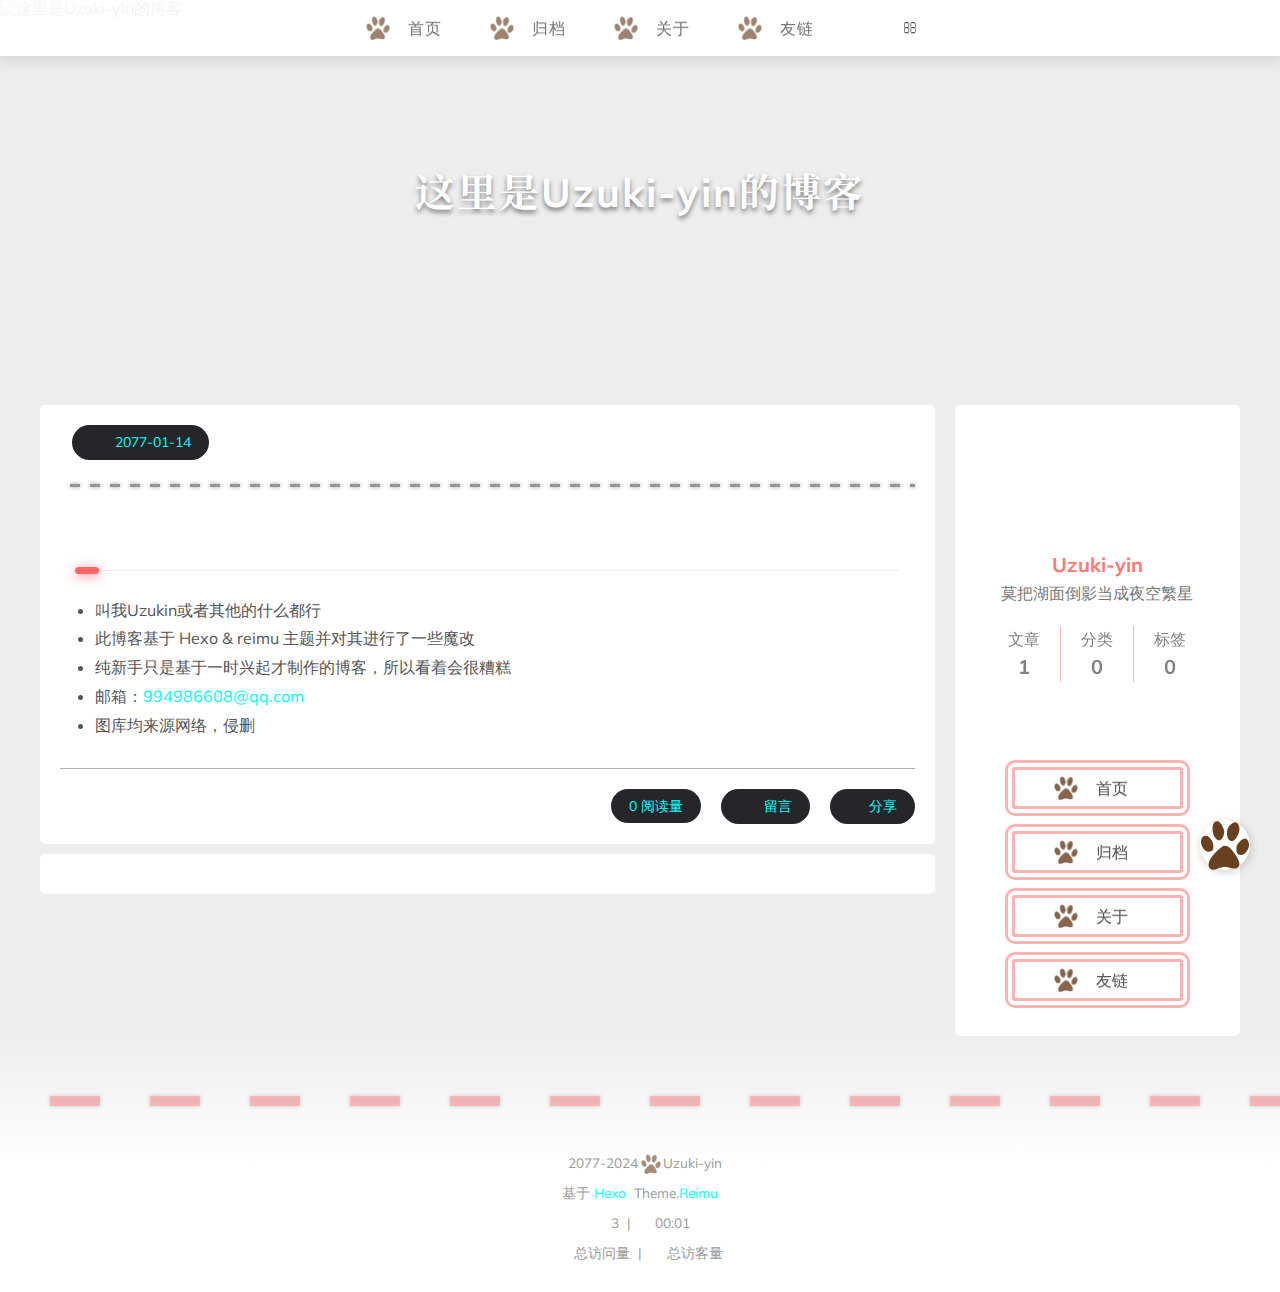
==== about/index.html @ 9f8e50a9 "Site updated: 2024-02-05 21:00:44" ====
<!DOCTYPE html>
  <html lang="zh-CN,en,ja,default"  >
  <head>
  <meta charset="utf-8">
  

  

  
  <title>
    这里是Uzuki-yin的博客 |
    
    曼城茶厅
  </title>
  <meta name="viewport" content="width=device-width, initial-scale=1, shrink-to-fit=no">
  <link rel="preload" href="https://fonts.googleapis.com/css?family=Mulish:300,300italic,400,400italic,700,700italic%7CNoto%20Serif%20SC:300,300italic,400,400italic,700,700italic%7CUbuntu%20Mono:300,300italic,400,400italic,700,700italic&display=swap&subset=latin,latin-ext" as="style" onload="this.onload&#x3D;null;this.rel&#x3D;&#39;stylesheet&#39;">
  
<link rel="stylesheet" href="https://npm.webcache.cn/@fortawesome/fontawesome-free@6.5.1/css/regular.min.css">
<link rel="stylesheet" href="https://npm.webcache.cn/@fortawesome/fontawesome-free@6.5.1/css/solid.min.css">

  <link rel="preload" href="https://npm.webcache.cn/@fortawesome/fontawesome-free@6.5.1/css/brands.min.css" as="style" onload="this.onload&#x3D;null;this.rel&#x3D;&#39;stylesheet&#39;"><link rel="preload" href="https://npm.webcache.cn/@fortawesome/fontawesome-free@6.5.1/css/v5-font-face.min.css" as="style" onload="this.onload&#x3D;null;this.rel&#x3D;&#39;stylesheet&#39;"><link rel="preload" href="https://npm.webcache.cn/@fortawesome/fontawesome-free@6.5.1/css/v4-font-face.min.css" as="style" onload="this.onload&#x3D;null;this.rel&#x3D;&#39;stylesheet&#39;">
  
<link rel="stylesheet" href="/css/loader.css">

  <meta name="description" content="叫我Uzukin或者其他的什么都行 此博客基于 Hexo &amp; reimu 主题并对其进行了一些魔改 纯新手只是基于一时兴起才制作的博客，所以看着会很糟糕 邮箱：&amp;#57;&amp;#57;&amp;#x34;&amp;#x39;&amp;#x38;&amp;#x36;&amp;#54;&amp;#x30;&amp;#x38;&amp;#x40;&amp;#x71;&amp;#113;&amp;#x2e;&amp;#99;&amp;#111;&amp;#x6d; 图库均来源网络，侵删">
<meta property="og:type" content="website">
<meta property="og:title" content="这里是Uzuki-yin的博客">
<meta property="og:url" content="http://uzuki-yin.com/about/index.html">
<meta property="og:site_name" content="曼城茶厅">
<meta property="og:description" content="叫我Uzukin或者其他的什么都行 此博客基于 Hexo &amp; reimu 主题并对其进行了一些魔改 纯新手只是基于一时兴起才制作的博客，所以看着会很糟糕 邮箱：&amp;#57;&amp;#57;&amp;#x34;&amp;#x39;&amp;#x38;&amp;#x36;&amp;#54;&amp;#x30;&amp;#x38;&amp;#x40;&amp;#x71;&amp;#113;&amp;#x2e;&amp;#99;&amp;#111;&amp;#x6d; 图库均来源网络，侵删">
<meta property="og:locale" content="zh_CN">
<meta property="article:published_time" content="2077-01-13T21:14:19.000Z">
<meta property="article:modified_time" content="2024-02-03T10:38:49.789Z">
<meta property="article:author" content="Uzuki-yin">
<meta property="article:tag" content="Manhattancafe">
<meta name="twitter:card" content="summary">
  
    <link rel="alternate" href="/atom.xml" title="曼城茶厅" type="application/atom+xml">
  
  
    <link rel="shortcut icon" href="/images/favicon.ico">
  
  
    
<link rel="stylesheet" href="https://npm.webcache.cn/typeface-source-code-pro@1.1.13/index.css">

  
  
<link rel="stylesheet" href="/css/style.css">

  
    
<link rel="stylesheet" href="https://npm.webcache.cn/@fancyapps/fancybox@3.5.7/dist/jquery.fancybox.min.css">

  
  
  
    
<link rel="stylesheet" href="https://npm.webcache.cn/@waline/client@v2/dist/waline.css">

  
  
  
<script src="https://npm.webcache.cn/pace-js@1.2.4/pace.min.js"></script>

  
    
<link rel="stylesheet" href="https://npm.webcache.cn/wowjs@1.1.3/css/libs/animate.css">

    
<script src="https://npm.webcache.cn/wowjs@1.1.3/dist/wow.min.js"></script>

    <script>
      new WOW({
        offset: 0,
        mobile: true,
        live: false
      }).init();
    </script>
  
  
    <script src="/sw.js"></script>
  
<meta name="generator" content="Hexo 6.3.0"></head>

  <body>
    
  <div id='loader'>
    <div class="loading-left-bg"></div>
    <div class="loading-right-bg"></div>
    <div class="spinner-box">
      <div class="loading-taichi">
        <svg width="520" height="520" viewBox="0 0 1024 1024" class="icon" version="1.1" xmlns="http://www.w3.org/2000/svg" shape-rendering="geometricPrecision">
          <path d="M 217.99998474121094 402.047607421875 C 47 402.1142578125 49.999996185302734 273.1142883300781 216 269.9285583496094 M 216.99998474121094 402.047607421875 C 381 403.1142578125 384.1428527832031 270.8809509277344 216 269.9285583496094 M 164 277.9285583496094 L 136 240.2142791748047 Q 102.99999237060547 208.047607421875 111.99999237060547 302.1142883300781 M 323.9999694824219 301.047607421875 Q 342.9999694824219 203.047607421875 311 237.2142791748047 L 272 276.8809509277344" fill="#2d2c33" />
        </svg>
      </div>
      <div class="loading-word">请给我喝上一杯咖啡的时间...</div>
    </div>
  </div>
  </div>
  <script>
    var time = null;
    const startLoading = () => {
      time = Date.now();
      document.getElementById('loader').classList.remove("loading");
    }
    const endLoading = () => {
      if (!time) {
        document.body.style.overflow = 'auto';
        document.getElementById('loader').classList.add("loading");
      } else {
        if (Date.now() - time > 500) {
          time = null;
          document.body.style.overflow = 'auto';
          document.getElementById('loader').classList.add("loading");
        } else {
          setTimeout(endLoading, 500 - (Date.now() - time));
          time = null;
        }
      }
    }
    window.addEventListener('load', endLoading);
    document.getElementById('loader').addEventListener('click', endLoading);
  </script>


    <div id="container">
      <div id="wrap">
        <div id="header-nav">
  <nav id="main-nav">
    
      <span class="main-nav-link-wrap">
        <span class="main-nav-icon"></span>
        <a class="main-nav-link" href="/">首页</a>
      </span>
    
      <span class="main-nav-link-wrap">
        <span class="main-nav-icon"></span>
        <a class="main-nav-link" href="/archives">归档</a>
      </span>
    
      <span class="main-nav-link-wrap">
        <span class="main-nav-icon"></span>
        <a class="main-nav-link" href="/about">关于</a>
      </span>
    
      <span class="main-nav-link-wrap">
        <span class="main-nav-icon"></span>
        <a class="main-nav-link" href="/friend">友链</a>
      </span>
    
    <a id="main-nav-toggle" class="nav-icon"></a>
  </nav>
  <nav id="sub-nav">
    
      <a id="nav-rss-link" class="nav-icon" href="/atom.xml" title="RSS 订阅"></a>
    
    
      <a id="nav-search-btn" class="nav-icon popup-trigger" title="搜索"></a>
    
    
  </nav>
</div>
<header id="header">
  
    <img fetchpriority="high" src="/images/banner.jpg" alt="这里是Uzuki-yin的博客">
  
  <div id="header-outer" class="outer">
    <div id="header-title" class="inner">
      <div id="logo-wrap">
        
          
          
            <a href="/" id="logo">
              <h1>这里是Uzuki-yin的博客</h1>
            </a>
          
        
      </div>
      
        
        <h2 id="subtitle-wrap">
          
        </h2>
      
    </div>
  </div>
</header>

        <div id="content" class="outer">
          
          <section id="main"><article id="page-" class="h-entry article article-type-page" itemprop="blogPost" itemscope itemtype="https://schema.org/BlogPosting">
  <div class="article-inner">
    <div class="article-meta">
      <div class="article-date wow slideInLeft">
  <a href="/about/index.html" class="article-date-link">
    <time datetime="2077-01-13T21:14:19.000Z" itemprop="datePublished">2077-01-14</time>
  </a>
</div>

      

    </div>
    <div class="hr-line"></div>
    

    <div class="e-content article-entry" itemprop="articleBody">
      
        <h2 id=""><a href="#" class="headerlink" title=""></a></h2><ul>
<li>叫我Uzukin或者其他的什么都行</li>
<li>此博客基于 Hexo &amp; reimu 主题并对其进行了一些魔改</li>
<li>纯新手只是基于一时兴起才制作的博客，所以看着会很糟糕</li>
<li>邮箱：<a href="mailto:&#57;&#57;&#x34;&#x39;&#x38;&#x36;&#54;&#x30;&#x38;&#x40;&#x71;&#113;&#x2e;&#99;&#111;&#x6d;">&#57;&#57;&#x34;&#x39;&#x38;&#x36;&#54;&#x30;&#x38;&#x40;&#x71;&#113;&#x2e;&#99;&#111;&#x6d;</a></li>
<li>图库均来源网络，侵删</li>
</ul>

      
    </div>
    <footer class="article-footer">
      <a data-url="http://uzuki-yin.com/about/index.html" data-id="cls5w13hy0000vobzeawrh0qr" data-title="这里是Uzuki-yin的博客" class="article-share-link">分享</a>
      
      
        <a href="/about/index.html#comments" class="article-comment-link">
          <span class="post-comments-count waline-comment-count" data-path="/about/index.html" itemprop="commentCount"></span>
          留言
        </a>
      
      
      
      
        <span class="article-visitor-link">
          <span class="waline-pageview-count" data-path="/about/">0</span>
          <em class="post-meta-item-text">阅读量</em>
        </span>
      
      

    </footer>
  </div>
  
    

  
</article>


  <div id="comments" class="wcomment"></div>





</section>
          
            <aside id="sidebar">
  <div class="sidebar-wrap wow fadeInRight ">
    
      <div class="sidebar-author">
  <img data-src="/avatar/avatar.jpg" data-sizes="auto" alt="Uzuki-yin" class="lazyload">
  <div class="sidebar-author-name">Uzuki-yin</div>
  <div class="sidebar-description">莫把湖面倒影当成夜空繁星</div>
</div>
<div class="sidebar-state">
  <div class="sidebar-state-article">
    <div>文章</div>
    <div class="sidebar-state-number">1</div>
  </div>
  <div class="sidebar-state-category">
    <div>分类</div>
    <div class="sidebar-state-number">0</div>
  </div>
  <div class="sidebar-state-tag">
    <div>标签</div>
    <div class="sidebar-state-number">0</div>
  </div>
</div>
<div class="sidebar-social">
  
    <div class=icon-github>
      <a href=https://github.com/Uzuki-yin itemprop="url" target="_blank"></a>
    </div>
  
    <div class=icon-bilibili>
      <a href=https://space.bilibili.com/2088046120 itemprop="url" target="_blank"></a>
    </div>
  
    <div class=icon-steam>
      <a href=https://steamcommunity.com/id/Uzuki-yin/ itemprop="url" target="_blank"></a>
    </div>
  
</div>
<div class="sidebar-menu">
  
    <div class="sidebar-menu-link-wrap">
      <a class="sidebar-menu-link-dummy" href="/"></a>
      <span class="sidebar-menu-icon"></span>
      <div class="sidebar-menu-link">首页</div>
    </div>
  
    <div class="sidebar-menu-link-wrap">
      <a class="sidebar-menu-link-dummy" href="/archives"></a>
      <span class="sidebar-menu-icon"></span>
      <div class="sidebar-menu-link">归档</div>
    </div>
  
    <div class="sidebar-menu-link-wrap">
      <a class="sidebar-menu-link-dummy" href="/about"></a>
      <span class="sidebar-menu-icon"></span>
      <div class="sidebar-menu-link">关于</div>
    </div>
  
    <div class="sidebar-menu-link-wrap">
      <a class="sidebar-menu-link-dummy" href="/friend"></a>
      <span class="sidebar-menu-icon"></span>
      <div class="sidebar-menu-link">友链</div>
    </div>
  
</div>

    
    
  </div>

  
</aside>

          
        </div>
        <footer id="footer" class="wow fadeInUp">
  <div style="width: 100%; overflow: hidden">
    <div class="footer-line"></div>
  </div>
  <div class="outer">
    <div id="footer-info" class="inner">
      
      <div>
        <span class="icon-copyright"></span>
        2077-2024
        <span class="footer-info-sep"></span>
        Uzuki-yin
      </div>
      
        <div>
          基于&nbsp;<a href="https://hexo.io/" target="_blank">Hexo</a>&nbsp;
          Theme.<a href="https://github.com/D-Sketon/hexo-theme-reimu" target="_blank">Reimu</a>
        </div>
      
      
        <div>
          <span class="icon-brush"></span>
          3
          &nbsp;|&nbsp;
          <span class="icon-coffee"></span>
          00:01
        </div>
      
      
        <div>
          <span class="icon-eye"></span>
          <span id="busuanzi_container_site_pv">总访问量&nbsp;<span id="busuanzi_value_site_pv"></span></span>
          &nbsp;|&nbsp;
          <span class="icon-user"></span>
          <span id="busuanzi_container_site_uv">总访客量&nbsp;<span id="busuanzi_value_site_uv"></span></span>
        </div>
      
    </div>
  </div>
</footer>

        <div class="sidebar-top">
          <img src="/images/taichi.png" height="50" width="50" />
          <div class="arrow-up"></div>
        </div>
        <div id="mask"></div>
      </div>
      <nav id="mobile-nav">
  <div class="sidebar-wrap">
    
      <div class="sidebar-author">
  <img data-src="/avatar/avatar.jpg" data-sizes="auto" alt="Uzuki-yin" class="lazyload">
  <div class="sidebar-author-name">Uzuki-yin</div>
  <div class="sidebar-description">莫把湖面倒影当成夜空繁星</div>
</div>
<div class="sidebar-state">
  <div class="sidebar-state-article">
    <div>文章</div>
    <div class="sidebar-state-number">1</div>
  </div>
  <div class="sidebar-state-category">
    <div>分类</div>
    <div class="sidebar-state-number">0</div>
  </div>
  <div class="sidebar-state-tag">
    <div>标签</div>
    <div class="sidebar-state-number">0</div>
  </div>
</div>
<div class="sidebar-social">
  
    <div class=icon-github>
      <a href=https://github.com/Uzuki-yin itemprop="url" target="_blank"></a>
    </div>
  
    <div class=icon-bilibili>
      <a href=https://space.bilibili.com/2088046120 itemprop="url" target="_blank"></a>
    </div>
  
    <div class=icon-steam>
      <a href=https://steamcommunity.com/id/Uzuki-yin/ itemprop="url" target="_blank"></a>
    </div>
  
</div>
<div class="sidebar-menu">
  
    <div class="sidebar-menu-link-wrap">
      <a class="sidebar-menu-link-dummy" href="/"></a>
      <span class="sidebar-menu-icon"></span>
      <div class="sidebar-menu-link">首页</div>
    </div>
  
    <div class="sidebar-menu-link-wrap">
      <a class="sidebar-menu-link-dummy" href="/archives"></a>
      <span class="sidebar-menu-icon"></span>
      <div class="sidebar-menu-link">归档</div>
    </div>
  
    <div class="sidebar-menu-link-wrap">
      <a class="sidebar-menu-link-dummy" href="/about"></a>
      <span class="sidebar-menu-icon"></span>
      <div class="sidebar-menu-link">关于</div>
    </div>
  
    <div class="sidebar-menu-link-wrap">
      <a class="sidebar-menu-link-dummy" href="/friend"></a>
      <span class="sidebar-menu-icon"></span>
      <div class="sidebar-menu-link">友链</div>
    </div>
  
</div>

    
  </div>
  
</nav>

    </div>
    <div class="site-search">
      <div class="reimu-popup popup">
        <div class="reimu-search">
          <span class="reimu-search-input-icon"></span>
          <div class="reimu-search-input" id="reimu-search-input"></div>
        </div>
        <div class="reimu-results">
          <div id="reimu-stats"></div>
          <div id="reimu-hits"></div>
          <div id="reimu-pagination" class="reimu-pagination"></div>
        </div>
        <span class="popup-btn-close"></span>
      </div>
    </div>
    
<script src="https://npm.webcache.cn/jquery@3.7.1/dist/jquery.min.js"></script>


<script src="https://npm.webcache.cn/lazysizes@5.3.2/lazysizes.min.js"></script>


<script src="https://npm.webcache.cn/clipboard@2.0.11/dist/clipboard.min.js"></script>



  
<script src="https://npm.webcache.cn/@fancyapps/fancybox@3.5.7/dist/jquery.fancybox.min.js" defer></script>



  
<script src="https://npm.webcache.cn/busuanzi@2.3.0/bsz.pure.mini.js" async></script>






<script src="/js/pjax_script.js" data-pjax></script>







  <script data-pjax type="module">
    import { init } from "https://npm.webcache.cn/@waline/client@v2/dist/waline.mjs";
    if(document.querySelector('.wcomment')) {
      init({
        el: '.wcomment',
        serverURL: 'https://ubo5npln.api.lncldglobal.com',
        lang: 'zh-CN',
        locale: {},
        emoji: ["https://unpkg.com/@waline/emojis@1.2.0/tieba","https://unpkg.com/@waline/emojis@1.2.0/alus","https://unpkg.com/@waline/emojis@1.2.0/bilibili","https://unpkg.com/@waline/emojis@1.2.0/qq","https://unpkg.com/@waline/emojis@1.2.0/tw-emoji"],
        meta: ["nick","mail","link"],
        requiredMeta: ["nick"],
        wordLimit: JSON.parse('0'),
        comment: true,
        pageSize: JSON.parse('10'),
        dark: 'html[data-theme="dark"]',
        pageview: JSON.parse('true'),
    });
    }
  </script>











  
<script src="https://npm.webcache.cn/algoliasearch@4.17.1/dist/algoliasearch-lite.umd.js"></script>

  
<script src="https://npm.webcache.cn/instantsearch.js@4.56.1/dist/instantsearch.production.min.js"></script>

  
<script src="/js/algolia_search.js"></script>

  <script>
    var CONFIG = {
      root: '/',
      algolia: {
        applicationID: "03KS1YKLTD",
        apiKey: "4e8b6cec16e99bc97d81e42a30bda656",
        indexName: "Uzuki-yin",
        hits: {
          "per_page": parseInt("6")
        },
        labels: {
          "input_placeholder": "兜兜转转、追寻幻影……",
          "hits_empty": "说不定，你要寻找的「${query}」不过是海市蜃楼般的梦境……",
          "hits_stats": "寻找到${hits}个结果，我……帮上忙了吗？"
        }
      }
    };
  </script>







  <script>
    function initLive2d() {
      live2d.init("https://fastly.jsdelivr.net/gh/MliKiowa/plugin-live2d/", {themeTipsPath: ""});
    }
  </script>
  
<script src="https://fastly.jsdelivr.net/gh/MliKiowa/plugin-live2d/js/live2d-autoload.js" onload="initLive2d &amp;&amp; initLive2d()" async></script>




<script src="/js/script.js"></script>



  <script>
    console.log(String.raw`%c 
 ______     ______     __     __    __     __  __    
/\  == \   /\  ___\   /\ \   /\ "-./  \   /\ \/\ \   
\ \  __<   \ \  __\   \ \ \  \ \ \-./\ \  \ \ \_\ \  
 \ \_\ \_\  \ \_____\  \ \_\  \ \_\ \ \_\  \ \_____\ 
  \/_/ /_/   \/_____/   \/_/   \/_/  \/_/   \/_____/ 
                                                  
`,'color: #ff5252;')
    console.log('%c Theme.Reimu v' + '0.1.0' + ' %c https://github.com/D-Sketon/hexo-theme-reimu ', 'color: white; background: #ff5252; padding:5px 0;', 'padding:4px;border:1px solid #ff5252;')
  </script>
  

  <!-- hexo injector body_end start -->
<script src="/js/insert_highlight.js" data-pjax></script>
<!-- hexo injector body_end end --></body>
  </html>
---- css/loader.css ----
[data-theme="dark"] #loader .loading-left-bg {
  background-color: rgba(37,37,37,0.9);
}
[data-theme="dark"] #loader .loading-right-bg {
  background-color: rgba(37,37,37,0.9);
}
[data-theme="dark"] #loader .spinner-box .loading-word {
  color: #fbf6a2;
}
#loader .loading-left-bg {
  position: fixed;
  z-index: 1000;
  width: 50%;
  height: 100%;
  background-color: rgba(255,255,255,0.9);
  transition: all 0.8s ease;
}
#loader .loading-right-bg {
  position: fixed;
  z-index: 1000;
  width: 50%;
  height: 100%;
  background-color: rgba(255,255,255,0.9);
  transition: all 0.8s ease;
  right: 0;
}
#loader .spinner-box {
  position: fixed;
  z-index: 1001;
  display: flex;
  justify-content: center;
  align-items: center;
  width: 100%;
  height: 100vh;
  opacity: 1;
  transition: all 0.5s ease;
}
#loader .spinner-box .loading-taichi {
  opacity: 0.65;
  animation: rotate-all 2s infinite;
  animation-timing-function: linear;
}
#loader .spinner-box .loading-word {
  position: absolute;
  color: rgba(45,44,51,0.65);
  top: calc(50% + 110px);
  left: 50%;
  transform: translate(-50%, -50%);
  font-size: 1.2rem;
  font-weight: 700;
  font-family: Mulish, 'Noto Serif SC', 'Noto Serif JP', Mulish, -apple-system, 'PingFang SC', 'Microsoft YaHei', sans-serif;
}
#loader.loading .loading-left-bg {
  transform: translate(-100%, 0);
}
#loader.loading .loading-right-bg {
  transform: translate(100%, 0);
}
#loader.loading .spinner-box {
  opacity: 0;
  visibility: hidden;
}
@-moz-keyframes rotate-all {
  100% {
    transform: rotate(360deg);
  }
}
@-webkit-keyframes rotate-all {
  100% {
    transform: rotate(360deg);
  }
}
@-o-keyframes rotate-all {
  100% {
    transform: rotate(360deg);
  }
}
@keyframes rotate-all {
  100% {
    transform: rotate(360deg);
  }
}
---- css/style.css ----
:root {
  --red-0: #2d2c33;
  --red-1: #00FFFF;
  --red-2: #fff98b;
  --red-3: #b6adae;
  --red-4: #26252a;
  --red-5: #26252a;
  --red-5-5: #26252a;
  --red-6: #26252a;
  --color-default-font: #000;
  --color-default: #555;
  --color-grey: #999;
  --color-border: var(--red-3);
  --color-link: var(--red-1);
  --color-dark-link: #00FFFF;
  --color-background: #eee;
  --color-code-background: #f5f5f5;
  --color-sidebar-text: #777;
  --color-header-background: rgba(255,255,255,0.9);
  --color-footer-background: #fff;
  --color-mobile-nav-background: #fff;
  --color-wrap: #fff;
  --color-twitter: #00aced;
  --color-facebook: #3b5998;
  --color-pinterest: #cb2027;
  --color-linkedin: #0077b5;
  --color-dark-twitter: #008abe;
  --color-dark-facebook: #2f477a;
  --color-dark-pinterest: #a21a1f;
  --color-dark-linkedin: #005f91;
  --color-h2-border: #eee;
  --color-meta-shadow: --var(--red-6);
  --color-hover-shadow: rgba(150,150,150,0.1);
  --color-h2-after: rgba(255,0,0,0.6);
  --color-h2-after-shadow: rgba(255,78,106,0.7);
  --highlight-nav: #e6e6e6;
  --highlight-scrollbar: #d6d6d6;
  --highlight-background: #f7f7f7;
  --highlight-current-line: #dadada;
  --highlight-selection: #e9e9e9;
  --highlight-foreground: #4d4d4d;
  --highlight-comment: #7d7d7d;
  --highlight-red: #c8362b;
  --highlight-orange: #b66014;
  --highlight-yellow: #cb911d;
  --highlight-green: #2ea52e;
  --highlight-aqua: #479d9d;
  --highlight-blue: #1973b8;
  --highlight-purple: #7135ac;
}
[data-theme="dark"]:root {
  --red-0: #2d2c33;
  --red-1: #2d2c33;
  --red-2: #fff98b;
  --red-3: #b6adae;
  --red-4: rgba(255,208,208,0.5);
  --red-5: rgba(255,228,228,0.2);
  --red-5-5: rgba(255,236,236,0.1);
  --red-6: rgba(255,243,243,0.2);
  --color-default-font: #999;
  --color-default: #999;
  --color-grey: #999;
  --color-border: var(--red-5);
  --color-link: var(--red-1);
  --color-dark-link: #2d2c33;
  --color-background: #21252b;
  --color-code-background: rgba(232,232,232,0.2);
  --color-sidebar-text: #777;
  --color-header-background: #222;
  --color-footer-background: #21252b;
  --color-mobile-nav-background: #21252b;
  --color-wrap: #272b30;
  --color-twitter: #00aced;
  --color-facebook: #3b5998;
  --color-pinterest: #cb2027;
  --color-linkedin: #0077b5;
  --color-dark-twitter: #008abe;
  --color-dark-facebook: #2f477a;
  --color-dark-pinterest: #a21a1f;
  --color-dark-linkedin: #005f91;
  --color-h2-border: #47474a;
  --color-meta-shadow: rgba(0,0,0,0.2);
  --color-hover-shadow: rgba(0,0,0,0.2);
  --color-h2-after: #ff5252;
  --color-h2-after-shadow: rgba(255,78,106,0.7);
  --highlight-nav: #2e353f;
  --highlight-scrollbar: #454d59;
  --highlight-background: #22272e;
  --highlight-current-line: #393939;
  --highlight-selection: #515151;
  --highlight-foreground: #ccc;
  --highlight-comment: #999;
  --highlight-red: #f47067;
  --highlight-orange: #f69d50;
  --highlight-yellow: #fc6;
  --highlight-green: #9c9;
  --highlight-aqua: #6cc;
  --highlight-blue: #54b6ff;
  --highlight-purple: #dcbdfb;
}
[data-theme="dark"]:root img {
  filter: brightness(70%);
}
[data-theme="dark"]:root .fancybox-content img.lazyloaded {
  opacity: 1;
  -ms-filter: none;
  filter: none;
  -webkit-animation: blur 0.8s ease-in-out forwards;
  -moz-animation: blur 0.8s ease-in-out forwards;
  -o-animation: blur 0.8s ease-in-out forwards;
  -ms-animation: blur 0.8s ease-in-out forwards;
  animation: blur 0.8s ease-in-out forwards;
}
[data-theme="dark"]:root img.lazyloaded {
  opacity: 1;
  -ms-filter: none;
  filter: none;
  -webkit-animation: blur-darken 0.8s ease-in-out forwards;
  -moz-animation: blur-darken 0.8s ease-in-out forwards;
  -o-animation: blur-darken 0.8s ease-in-out forwards;
  -ms-animation: blur-darken 0.8s ease-in-out forwards;
  animation: blur-darken 0.8s ease-in-out forwards;
}
body {
  zoom: 1;
  width: 100%;
}
body:before,
body:after {
  content: "";
  display: table;
}
body:after {
  clear: both;
}
@-moz-keyframes blur {
  0% {
    filter: blur(10px);
  }
  to {
    filter: blur(0);
  }
}
@-webkit-keyframes blur {
  0% {
    filter: blur(10px);
  }
  to {
    filter: blur(0);
  }
}
@-o-keyframes blur {
  0% {
    filter: blur(10px);
  }
  to {
    filter: blur(0);
  }
}
@keyframes blur {
  0% {
    filter: blur(10px);
  }
  to {
    filter: blur(0);
  }
}
@-moz-keyframes blur-darken {
  0% {
    filter: blur(10px) brightness(70%);
  }
  to {
    filter: blur(0) brightness(70%);
  }
}
@-webkit-keyframes blur-darken {
  0% {
    filter: blur(10px) brightness(70%);
  }
  to {
    filter: blur(0) brightness(70%);
  }
}
@-o-keyframes blur-darken {
  0% {
    filter: blur(10px) brightness(70%);
  }
  to {
    filter: blur(0) brightness(70%);
  }
}
@keyframes blur-darken {
  0% {
    filter: blur(10px) brightness(70%);
  }
  to {
    filter: blur(0) brightness(70%);
  }
}
.article-inner {
  background: var(--color-wrap);
  border-radius: 5px;
}
.article-entry h1 {
  font-size: 2em;
}
.article-entry h2 {
  font-size: 1.5em;
  position: relative;
}
.article-entry h2:before {
  content: "";
  width: 100%;
  border-bottom: 1px solid var(--color-h2-border);
  position: absolute;
  bottom: -15px;
  -webkit-box-sizing: unset;
  -moz-box-sizing: unset;
  box-sizing: unset;
  -webkit-transition: all 0.3s ease;
  -moz-transition: all 0.3s ease;
  -o-transition: all 0.3s ease;
  -ms-transition: all 0.3s ease;
  transition: all 0.3s ease;
}
.article-entry h2:after {
  -webkit-transition: all 0.3s ease;
  -moz-transition: all 0.3s ease;
  -o-transition: all 0.3s ease;
  -ms-transition: all 0.3s ease;
  transition: all 0.3s ease;
  content: "";
  position: absolute;
  background: var(--color-h2-after);
  width: 1em;
  height: 7px;
  bottom: -18px;
  left: 0;
  border-radius: 10px;
  -webkit-box-shadow: 0 2px 12px var(--color-h2-after-shadow);
  box-shadow: 0 2px 12px var(--color-h2-after-shadow);
}
.article-entry h2:hover:after {
  width: 3em;
}
.article-entry h3 {
  font-size: 1.3em;
}
.article-entry h4 {
  font-size: 1.2em;
}
.article-entry h5 {
  font-size: 1em;
}
.article-entry h6 {
  font-size: 1em;
  color: var(--color-grey);
}
.article-entry hr {
  margin: 10px 0;
  opacity: 0.5;
  -ms-filter: "progid:DXImageTransform.Microsoft.Alpha(Opacity=50)";
  filter: alpha(opacity=50);
  height: 3px;
  background-image: -webkit-linear-gradient(right, rgba(255,0,0,0.75) 50%, transparent 0%);
  background-image: -moz-linear-gradient(right, rgba(255,0,0,0.75) 50%, transparent 0%);
  background-image: -o-linear-gradient(right, rgba(255,0,0,0.75) 50%, transparent 0%);
  background-image: -ms-linear-gradient(right, rgba(255,0,0,0.75) 50%, transparent 0%);
  background-image: linear-gradient(to left, rgba(255,0,0,0.75) 50%, transparent 0%);
  background-size: 20px 3px;
  background-repeat: repeat-x;
  border: none;
  filter: drop-shadow(0px 0px 2px #2d2c33);
}
@media screen and (max-width: 767px) {
  .article-entry hr {
    margin: 10px 0;
  }
}
.article-entry strong {
  font-weight: bold;
}
.article-entry em,
.article-entry cite {
  font-style: italic;
}
.article-entry sup,
.article-entry sub {
  font-size: 0.75em;
  line-height: 0;
  position: relative;
  vertical-align: baseline;
}
.article-entry sup {
  top: -0.5em;
}
.article-entry sub {
  bottom: -0.2em;
}
.article-entry small {
  font-size: 0.85em;
}
.article-entry acronym,
.article-entry abbr {
  text-decoration: none;
  border-bottom: 1px dotted;
}
.article-entry ul,
.article-entry ol,
.article-entry dl {
  margin: 0 20px;
  line-height: 1.8em;
}
.article-entry ul ul,
.article-entry ol ul,
.article-entry ul ol,
.article-entry ol ol {
  margin-top: 0;
  margin-bottom: 0;
}
.article-entry ul {
  list-style: disc;
}
.article-entry ol {
  list-style: decimal;
}
.article-entry dt {
  font-weight: bold;
}
html,
body,
div,
span,
applet,
object,
iframe,
h1,
h2,
h3,
h4,
h5,
h6,
p,
blockquote,
pre,
a,
abbr,
acronym,
address,
big,
cite,
code,
del,
dfn,
em,
img,
ins,
kbd,
q,
s,
samp,
small,
strike,
strong,
sub,
sup,
tt,
var,
dl,
dt,
dd,
ol,
ul,
li,
fieldset,
form,
label,
legend,
table,
caption,
tbody,
tfoot,
thead,
tr,
th,
td {
  margin: 0;
  padding: 0;
  border: 0;
  outline: 0;
  font-weight: inherit;
  font-style: inherit;
  font-family: inherit;
  font-size: 100%;
  vertical-align: baseline;
}
body {
  line-height: 1;
  color: #000;
  background: #fff;
}
ol,
ul {
  list-style: none;
}
table {
  border-collapse: separate;
  border-spacing: 0;
  vertical-align: middle;
}
caption,
th,
td {
  text-align: left;
  font-weight: normal;
  vertical-align: middle;
}
a img {
  border: none;
}
h1,
h2,
h3,
h4,
h5,
h6 {
  font-family: Mulish, 'Noto Serif SC', 'Noto Serif JP', Mulish, -apple-system, 'PingFang SC', 'Microsoft YaHei', sans-serif;
  font-weight: 700;
}
input,
button {
  margin: 0;
  padding: 0;
}
input::-moz-focus-inner,
button::-moz-focus-inner {
  border: 0;
  padding: 0;
}
html,
body,
#container {
  height: 100%;
  cursor: url("/images/cursor/reimu-cursor-default.cur"), auto;
}
body {
  background: var(--color-background);
  -webkit-text-size-adjust: 100%;
  font-family: Mulish, -apple-system, "PingFang SC", "Microsoft YaHei", sans-serif;
  -webkit-transition: background 0.3s ease;
  -moz-transition: background 0.3s ease;
  -o-transition: background 0.3s ease;
  -ms-transition: background 0.3s ease;
  transition: background 0.3s ease;
}
a {
  cursor: url("/images/cursor/reimu-cursor-pointer.cur"), pointer !important;
}
.site-search input {
  cursor: url("/images/cursor/reimu-cursor-text.cur"), text !important;
}
#main span,
#main p,
#main code,
#main kbd,
#main input,
#main textarea {
  cursor: url("/images/cursor/reimu-cursor-text.cur"), text !important;
}
#main nav span {
  cursor: url("/images/cursor/reimu-cursor-default.cur"), auto !important;
}
.outer {
  zoom: 1;
  max-width: 1220px;
  margin: 0 auto;
  padding: 0;
  overflow: hidden;
}
.outer:before,
.outer:after {
  content: "";
  display: table;
}
.outer:after {
  clear: both;
}
.inner {
  display: inline;
  float: left;
  width: 98.33333333333333%;
  margin: 0 0.833333333333333%;
}
.left,
.alignleft {
  float: left;
}
.right,
.alignright {
  float: right;
}
.clear {
  clear: both;
}
#container {
  position: relative;
}
.mobile-nav-on {
  overflow: hidden !important;
}
#wrap {
  height: 100%;
  width: 100%;
  position: absolute;
  top: 0;
  left: 0;
  -webkit-transition: 0.3s ease;
  -moz-transition: 0.3s ease;
  -o-transition: 0.3s ease;
  -ms-transition: 0.3s ease;
  transition: 0.3s ease;
  z-index: 1;
  background: var(--color-background);
}
#main {
  padding: 0 5px;
  max-width: 100%;
  -webkit-box-sizing: border-box;
  -moz-box-sizing: border-box;
  box-sizing: border-box;
}
@media screen and (max-width: 959px) {
  #main {
    min-width: 100%;
  }
}
#content {
  position: relative;
  padding-top: 5px;
  display: -webkit-box;
  display: -moz-box;
  display: -webkit-flex;
  display: -ms-flexbox;
  display: box;
  display: flex;
  -webkit-box-align: stretch;
  -moz-box-align: stretch;
  -o-box-align: stretch;
  -ms-flex-align: stretch;
  -webkit-align-items: stretch;
  align-items: stretch;
}
#content.outer {
  overflow: visible;
}
@media screen and (min-width: 960px) {
  #main {
    padding: 0;
    display: inline;
    float: left;
    width: 73.33333333333333%;
    margin: 0 0.833333333333333%;
  }
}
#mask {
  position: fixed;
  top: 0;
  left: 0;
  width: 100%;
  height: 100%;
  background: rgba(0,0,0,0.5);
  display: none;
  z-index: 1000;
}
.mobile-nav-on #mask {
  display: block;
}
#header {
  height: 400px;
  position: relative;
}
#header img {
  position: absolute;
  top: 0;
  left: 0;
  width: 100%;
  height: 150%;
  z-index: -2;
  display: block;
  object-fit: cover;
  -webkit-transition: all 0.3s ease;
  -moz-transition: all 0.3s ease;
  -o-transition: all 0.3s ease;
  -ms-transition: all 0.3s ease;
  transition: all 0.3s ease;
  mask: linear-gradient(to top, transparent, #fff 50%);
}
@media screen and (max-width: 959px) {
  #header img {
    height: 120%;
  }
}
@media screen and (max-width: 767px) {
  #header img {
    height: 100%;
  }
}
#header-outer {
  height: 100%;
  position: relative;
  max-width: 100%;
  margin: 0;
}
[data-theme="dark"] #header-nav:hover {
  background: var(--color-header-background);
}
#header-nav {
  position: fixed;
  top: 0;
  left: 0;
  right: 0;
  display: -webkit-box;
  display: -moz-box;
  display: -webkit-flex;
  display: -ms-flexbox;
  display: box;
  display: flex;
  -webkit-box-pack: center;
  -moz-box-pack: center;
  -o-box-pack: center;
  -ms-flex-pack: center;
  -webkit-justify-content: center;
  justify-content: center;
  overflow: hidden;
  background: var(--color-header-background);
  -webkit-box-shadow: 0 0 15px 5px rgba(0,0,0,0.1);
  box-shadow: 0 0 15px 5px rgba(0,0,0,0.1);
  -webkit-transition: all 0.3s ease;
  -moz-transition: all 0.3s ease;
  -o-transition: all 0.3s ease;
  -ms-transition: all 0.3s ease;
  transition: all 0.3s ease;
  z-index: 200;
}
#header-nav:hover {
  background: rgba(255,255,255,0.95);
}
#header-nav.header-nav-hidden {
  top: -80px;
}
#header-title {
  font-family: Mulish, 'Noto Serif SC', 'Noto Serif JP', Mulish, -apple-system, 'PingFang SC', 'Microsoft YaHei', sans-serif;
  font-weight: 700;
  text-align: center;
  height: 40px;
  position: absolute;
  top: 50%;
  left: 0;
  margin-top: -20px;
}
#logo,
#subtitle {
  text-decoration: none;
  color: #fff;
  text-shadow: 0 0 5px rgba(0,0,0,0.5);
}
#logo {
  font-size: 40px;
  font-weight: 700;
  line-height: 40px;
  letter-spacing: 2px;
  display: inline-block;
  width: 80%;
  -webkit-transform: translateY(-20%);
  -moz-transform: translateY(-20%);
  -o-transform: translateY(-20%);
  -ms-transform: translateY(-20%);
  transform: translateY(-20%);
  text-shadow: 0 0.2rem 0.3rem rgba(0,0,0,0.5);
}
@media screen and (max-width: 959px) {
  #logo {
    width: 90%;
    font-size: 35px;
  }
}
@media screen and (min-width: 480px) and (max-width: 767px) {
  #logo {
    width: 95%;
    font-size: 30px;
  }
}
@media screen and (max-width: 479px) {
  #logo {
    width: 100%;
    font-size: 30px;
  }
}
#subtitle {
  font-size: 18px;
  font-weight: 300;
  line-height: 18px;
  letter-spacing: 1px;
}
@media screen and (max-width: 959px) {
  #subtitle {
    font-size: 15px;
  }
}
@media screen and (min-width: 480px) and (max-width: 767px) {
  #subtitle {
    width: 95%;
    font-size: 14px;
  }
}
@media screen and (max-width: 479px) {
  #subtitle {
    width: 100%;
    font-size: 13px;
  }
}
#subtitle-wrap {
  margin-top: 18px;
}
#main-nav {
  display: -webkit-box;
  display: -moz-box;
  display: -webkit-flex;
  display: -ms-flexbox;
  display: box;
  display: flex;
  -webkit-box-align: center;
  -moz-box-align: center;
  -o-box-align: center;
  -ms-flex-align: center;
  -webkit-align-items: center;
  align-items: center;
  margin-left: -15px;
}
.nav-icon,
.main-nav-link-wrap,
.main-nav-link,
.main-nav-icon {
  color: var(--red-0);
  opacity: 0.8;
  -ms-filter: "progid:DXImageTransform.Microsoft.Alpha(Opacity=80)";
  filter: alpha(opacity=80);
  text-decoration: none;
  text-shadow: 0 1px rgba(0,0,0,0.2);
  -webkit-transition: opacity 0.2s;
  -moz-transition: opacity 0.2s;
  -o-transition: opacity 0.2s;
  -ms-transition: opacity 0.2s;
  transition: opacity 0.2s;
  display: block;
  padding: 20px 15px;
}
.main-nav-link-wrap {
  padding: 0 15px;
  display: -webkit-box;
  display: -moz-box;
  display: -webkit-flex;
  display: -ms-flexbox;
  display: box;
  display: flex;
  -webkit-transition: all 0.3s ease;
  -moz-transition: all 0.3s ease;
  -o-transition: all 0.3s ease;
  -ms-transition: all 0.3s ease;
  transition: all 0.3s ease;
}
.main-nav-link-wrap:hover {
  opacity: 1;
  -ms-filter: none;
  filter: none;
}
@media screen and (max-width: 959px) {
  .main-nav-link-wrap {
    padding: 0 10px;
  }
}
@media screen and (max-width: 767px) {
  .main-nav-link-wrap {
    padding: 0 4px;
  }
}
.nav-icon {
  text-align: center;
  font-size: 14px;
  width: 14px;
  height: 14px;
  padding: 20px 15px;
  position: relative;
  cursor: url("/images/cursor/reimu-cursor-pointer.cur"), pointer;
}
[data-theme="dark"] .main-nav-link,
[data-theme="dark"] .main-nav-icon,
[data-theme="dark"] .nav-icon,
[data-theme="dark"] .main-nav-link-wrap {
  color: var(--red-2);
}
[data-theme="dark"] .main-nav-icon,
[data-theme="dark"] .nav-icon {
  filter: brightness(120%);
}
@media screen and (max-width: 479px) {
  .main-nav-link-wrap {
    display: none;
  }
}
.main-nav-link-wrap:hover .main-nav-icon {
  -webkit-transition: -webkit-transform 1s ease;
  -moz-transition: -moz-transform 1s ease;
  -o-transition: -o-transform 1s ease;
  -ms-transition: -ms-transform 1s ease;
  transition: transform 1s ease;
  -webkit-transform: rotate(360deg);
  -moz-transform: rotate(360deg);
  -o-transform: rotate(360deg);
  -ms-transform: rotate(360deg);
  transform: rotate(360deg);
}
.main-nav-link {
  font-weight: 300;
  letter-spacing: 1px;
}
.main-nav-icon {
  background: url("/images/taichi.png") no-repeat center/80%;
  -webkit-transform: rotate(0deg);
  -moz-transform: rotate(0deg);
  -o-transform: rotate(0deg);
  -ms-transform: rotate(0deg);
  transform: rotate(0deg);
  -webkit-transition: -webkit-transform 1s ease;
  -moz-transition: -moz-transform 1s ease;
  -o-transition: -o-transform 1s ease;
  -ms-transition: -ms-transform 1s ease;
  transition: transform 1s ease;
  cursor: url("/images/cursor/reimu-cursor-pointer.cur"), pointer !important;
}
#main-nav-toggle {
  display: none;
}
#main-nav-toggle:before {
  font-family: "Font Awesome 6 Free", "Font Awesome 6 Brands", "Font Awesome 5 Free", "Font Awesome 5 Brands", "FontAwesome";
  content: "\f0c9";
}
@media screen and (max-width: 959px) {
  #main-nav-toggle {
    display: block;
  }
}
#sub-nav {
  display: -webkit-box;
  display: -moz-box;
  display: -webkit-flex;
  display: -ms-flexbox;
  display: box;
  display: flex;
  -webkit-box-align: center;
  -moz-box-align: center;
  -o-box-align: center;
  -ms-flex-align: center;
  -webkit-align-items: center;
  align-items: center;
  margin-right: -15px;
}
#nav-rss-link:before {
  font-family: "Font Awesome 6 Free", "Font Awesome 6 Brands", "Font Awesome 5 Free", "Font Awesome 5 Brands", "FontAwesome";
  content: "\f09e";
}
#nav-search-btn:before {
  font-family: "Font Awesome 6 Free", "Font Awesome 6 Brands", "Font Awesome 5 Free", "Font Awesome 5 Brands", "FontAwesome";
  content: "\f002";
}
#nav-sun-btn:before {
  font-family: "Font Awesome 6 Free", "Font Awesome 6 Brands", "Font Awesome 5 Free", "Font Awesome 5 Brands", "FontAwesome";
  content: "\f185";
  font-weight: 900;
}
#nav-moon-btn:before {
  font-family: "Font Awesome 6 Free", "Font Awesome 6 Brands", "Font Awesome 5 Free", "Font Awesome 5 Brands", "FontAwesome";
  content: "\f186";
  font-weight: 900;
}
.hr-line {
  margin: 10px 20px;
  opacity: 0.5;
  -ms-filter: "progid:DXImageTransform.Microsoft.Alpha(Opacity=50)";
  filter: alpha(opacity=50);
  height: 3px;
  background-image: -webkit-linear-gradient(right, var(--red-0) 50%, transparent 0%);
  background-image: -moz-linear-gradient(right, var(--red-0) 50%, transparent 0%);
  background-image: -o-linear-gradient(right, var(--red-0) 50%, transparent 0%);
  background-image: -ms-linear-gradient(right, var(--red-0) 50%, transparent 0%);
  background-image: linear-gradient(to left, var(--red-0) 50%, transparent 0%);
  background-size: 20px 3px;
  background-repeat: repeat-x;
  filter: drop-shadow(0px 0px 2px #2d2c33);
}
.article-inner {
  overflow: hidden;
  -webkit-transition: all 0.3s ease;
  -moz-transition: all 0.3s ease;
  -o-transition: all 0.3s ease;
  -ms-transition: all 0.3s ease;
  transition: all 0.3s ease;
}
.article-meta {
  zoom: 1;
  display: -webkit-box;
  display: -moz-box;
  display: -webkit-flex;
  display: -ms-flexbox;
  display: box;
  display: flex;
  -webkit-box-orient: vertical;
  -moz-box-orient: vertical;
  -o-box-orient: vertical;
  -webkit-flex-direction: column;
  -ms-flex-direction: column;
  flex-direction: column;
  padding: 20px 20px 0;
}
.article-meta:before,
.article-meta:after {
  content: "";
  display: table;
}
.article-meta:after {
  clear: both;
}
.article-date-link,
.article-category-link {
  text-decoration: none;
  text-transform: uppercase;
  font-size: 14px;
  color: var(--red-1);
  background: var(--red-5);
  border-radius: 20px;
  padding: 10px 18px;
  margin: 0 12px 1em;
  -webkit-box-shadow: 0 0 5px 3px var(--color-meta-shadow);
  box-shadow: 0 0 5px 3px var(--color-meta-shadow);
  -webkit-transition: all 0.3s ease;
  -moz-transition: all 0.3s ease;
  -o-transition: all 0.3s ease;
  -ms-transition: all 0.3s ease;
  transition: all 0.3s ease;
}
.article-date {
  display: -webkit-box;
  display: -moz-box;
  display: -webkit-flex;
  display: -ms-flexbox;
  display: box;
  display: flex;
  -webkit-box-align: center;
  -moz-box-align: center;
  -o-box-align: center;
  -ms-flex-align: center;
  -webkit-align-items: center;
  align-items: center;
}
.article-date-link:before {
  font-family: "Font Awesome 6 Free", "Font Awesome 6 Brands", "Font Awesome 5 Free", "Font Awesome 5 Brands", "FontAwesome";
  content: "\f017";
  margin-right: 10px;
}
.article-category {
  display: -webkit-box;
  display: -moz-box;
  display: -webkit-flex;
  display: -ms-flexbox;
  display: box;
  display: flex;
  -webkit-box-lines: multiple;
  -moz-box-lines: multiple;
  -o-box-lines: multiple;
  -webkit-flex-wrap: wrap;
  -ms-flex-wrap: wrap;
  flex-wrap: wrap;
  -webkit-box-align: center;
  -moz-box-align: center;
  -o-box-align: center;
  -ms-flex-align: center;
  -webkit-align-items: center;
  align-items: center;
}
.article-category-link:before {
  font-family: "Font Awesome 6 Free", "Font Awesome 6 Brands", "Font Awesome 5 Free", "Font Awesome 5 Brands", "FontAwesome";
  content: "\f02e";
  font-weight: 900;
  margin-right: 10px;
}
.article-title {
  text-decoration: none;
  font-size: 2em;
  font-weight: bold;
  color: var(--color-default);
  line-height: 1.2em;
  -webkit-transition: color 0.2s;
  -moz-transition: color 0.2s;
  -o-transition: color 0.2s;
  -ms-transition: color 0.2s;
  transition: color 0.2s;
}
a.article-title:hover {
  color: var(--color-link);
}
.article-entry {
  zoom: 1;
  color: var(--color-default);
  padding: 0 35px;
}
.article-entry:before,
.article-entry:after {
  content: "";
  display: table;
}
.article-entry:after {
  clear: both;
}
@media screen and (max-width: 767px) {
  .article-entry {
    padding: 0 20px;
  }
}
.article-entry p,
.article-entry table {
  line-height: 1.8em;
  margin: 1.8em 0;
}
.article-entry h1,
.article-entry h2,
.article-entry h3,
.article-entry h4,
.article-entry h5,
.article-entry h6 {
  font-weight: bold;
  line-height: 1.2em;
  margin: 1.2em 0;
}
.article-entry h1:before,
.article-entry h2:before,
.article-entry h3:before,
.article-entry h4:before,
.article-entry h5:before,
.article-entry h6:before {
  font-family: "Font Awesome 6 Free", "Font Awesome 6 Brands", "Font Awesome 5 Free", "Font Awesome 5 Brands", "FontAwesome";
  font-weight: normal;
}
.article-entry h1 a,
.article-entry h2 a,
.article-entry h3 a,
.article-entry h4 a,
.article-entry h5 a,
.article-entry h6 a {
  font-family: "Font Awesome 6 Free", "Font Awesome 6 Brands", "Font Awesome 5 Free", "Font Awesome 5 Brands", "FontAwesome";
  opacity: 0.5;
  -ms-filter: "progid:DXImageTransform.Microsoft.Alpha(Opacity=50)";
  filter: alpha(opacity=50);
  margin-right: 5px;
  -webkit-transition: all 0.3s ease;
  -moz-transition: all 0.3s ease;
  -o-transition: all 0.3s ease;
  -ms-transition: all 0.3s ease;
  transition: all 0.3s ease;
}
.article-entry h1 a:hover,
.article-entry h2 a:hover,
.article-entry h3 a:hover,
.article-entry h4 a:hover,
.article-entry h5 a:hover,
.article-entry h6 a:hover {
  opacity: 1;
  -ms-filter: none;
  filter: none;
  text-decoration: none !important;
}
.article-entry h2 {
  margin-bottom: 40px;
}
.article-entry a {
  color: var(--color-link);
  text-decoration: none;
}
.article-entry a:hover {
  text-decoration: underline;
}
.article-entry ul,
.article-entry ol,
.article-entry dl {
  margin-top: 1.8em;
  margin-bottom: 1.8em;
}
.article-entry li:hover::marker {
  -webkit-transition: color 0.2s ease;
  -moz-transition: color 0.2s ease;
  -o-transition: color 0.2s ease;
  -ms-transition: color 0.2s ease;
  transition: color 0.2s ease;
  color: var(--red-1);
}
.article-entry img,
.article-entry video {
  max-width: 100%;
  height: auto;
  display: block;
  margin: auto;
  opacity: 0;
  -ms-filter: "progid:DXImageTransform.Microsoft.Alpha(Opacity=0)";
  filter: alpha(opacity=0);
  -webkit-transition: all 0.3s ease;
  -moz-transition: all 0.3s ease;
  -o-transition: all 0.3s ease;
  -ms-transition: all 0.3s ease;
  transition: all 0.3s ease;
}
.article-entry img.lazyloaded {
  opacity: 1;
  -ms-filter: none;
  filter: none;
  -webkit-animation: blur 0.8s ease-in-out forwards;
  -moz-animation: blur 0.8s ease-in-out forwards;
  -o-animation: blur 0.8s ease-in-out forwards;
  -ms-animation: blur 0.8s ease-in-out forwards;
  animation: blur 0.8s ease-in-out forwards;
}
.article-entry iframe {
  border: none;
}
.article-entry table {
  width: 100%;
  border-collapse: collapse;
  border-spacing: 0;
}
.article-entry th {
  font-weight: bold;
  border-bottom: 3px solid var(--color-border);
  padding-bottom: 0.5em;
}
.article-entry td {
  border-bottom: 1px solid var(--color-border);
  padding: 10px 0;
}
.article-entry blockquote {
  background: var(--red-5-5);
  border-left: 6px var(--red-4) solid;
  margin: 1.8em 0;
  border-radius: 5px;
  -webkit-transition: all 0.3s ease;
  -moz-transition: all 0.3s ease;
  -o-transition: all 0.3s ease;
  -ms-transition: all 0.3s ease;
  transition: all 0.3s ease;
  padding: 1px 10px;
}
@media screen and (max-width: 767px) {
  .article-entry blockquote {
    margin: 1.8em 0;
  }
}
.article-entry blockquote footer {
  font-size: 14px;
  margin: 1.8em 0;
}
.article-entry blockquote footer cite:before {
  content: "—";
  padding: 0 0.5em;
}
.article-entry .pullquote {
  text-align: left;
  width: 45%;
  margin: 0;
}
.article-entry .pullquote.left {
  margin-left: 0.5em;
  margin-right: 1em;
}
.article-entry .pullquote.right {
  margin-right: 0.5em;
  margin-left: 1em;
}
.article-entry .caption {
  color: var(--color-grey);
  display: block;
  font-size: 0.9em;
  margin-top: 0.5em;
  position: relative;
  text-align: center;
}
.article-entry .video-container {
  position: relative;
  padding-top: 56.25%;
  height: 0;
  overflow: hidden;
}
.article-entry .video-container iframe,
.article-entry .video-container object,
.article-entry .video-container embed {
  position: absolute;
  top: 0;
  left: 0;
  width: 100%;
  height: 100%;
  margin-top: 0;
}
.article-more-link a {
  display: inline-block;
  line-height: 1em;
  padding: 6px 15px;
  border-radius: 15px;
  background: var(--red-5);
  color: var(--red-1);
  text-decoration: none;
  -webkit-box-shadow: 0 0 5px 3px var(--red-6);
  box-shadow: 0 0 5px 3px var(--red-6);
}
.article-more-link a:hover {
  background: var(--color-link);
  color: #fff;
  text-decoration: none;
  text-shadow: 0 1px var(--color-dark-link);
}
.article-footer {
  zoom: 1;
  font-size: 14px;
  border-top: 1px solid var(--color-border);
  margin: 0 20px 20px;
}
.article-footer:before,
.article-footer:after {
  content: "";
  display: table;
}
.article-footer:after {
  clear: both;
}
.article-footer a {
  text-decoration: none;
}
.article-tag-list-link,
.article-share-link,
.article-comment-link,
.article-visitor-link {
  color: var(--red-1);
  margin-top: 20px;
}
.article-tag-list-item {
  float: left;
  text-decoration: none;
  text-transform: uppercase;
  background: var(--red-5);
  border-radius: 20px;
  padding: 10px 18px;
  margin-top: 20px;
  margin-right: 10px;
}
.article-tag-list-link:before {
  font-family: "Font Awesome 6 Free", "Font Awesome 6 Brands", "Font Awesome 5 Free", "Font Awesome 5 Brands", "FontAwesome";
  margin-right: 10px;
  content: "\f02b";
}
.article-comment-link {
  float: right;
  background: var(--red-5);
  margin-left: 20px;
  border-radius: 20px;
  padding: 10px 18px;
}
.article-comment-link:before {
  font-family: "Font Awesome 6 Free", "Font Awesome 6 Brands", "Font Awesome 5 Free", "Font Awesome 5 Brands", "FontAwesome";
  content: "\f075";
  margin-right: 10px;
}
.article-share-link {
  cursor: url("/images/cursor/reimu-cursor-pointer.cur"), pointer;
  float: right;
  margin-left: 20px;
  font-size: 14px;
  background: var(--red-5);
  border-radius: 20px;
  padding: 10px 18px;
}
.article-share-link:before {
  font-family: "Font Awesome 6 Free", "Font Awesome 6 Brands", "Font Awesome 5 Free", "Font Awesome 5 Brands", "FontAwesome";
  content: "\f064";
  margin-right: 10px;
}
.article-visitor-link {
  float: right;
  font-size: 14px;
  background: var(--red-5);
  border-radius: 20px;
  padding: 10px 18px;
}
#article-nav {
  zoom: 1;
  margin-top: 10px;
  display: -webkit-box;
  display: -moz-box;
  display: -webkit-flex;
  display: -ms-flexbox;
  display: box;
  display: flex;
  -webkit-box-orient: vertical;
  -moz-box-orient: vertical;
  -o-box-orient: vertical;
  -webkit-flex-direction: column;
  -ms-flex-direction: column;
  flex-direction: column;
  border-radius: 5px;
  overflow: hidden;
}
#article-nav:before,
#article-nav:after {
  content: "";
  display: table;
}
#article-nav:after {
  clear: both;
}
@media screen and (min-width: 768px) {
  #article-nav {
    -webkit-box-orient: horizontal;
    -moz-box-orient: horizontal;
    -o-box-orient: horizontal;
    -webkit-flex-direction: row;
    -ms-flex-direction: row;
    flex-direction: row;
  }
}
.article-nav-link-wrap {
  backgroud-color: var(--color-wrap);
  color: #fff;
  position: relative;
  -webkit-box-flex: 1;
  -moz-box-flex: 1;
  -o-box-flex: 1;
  box-flex: 1;
  -webkit-flex: 1;
  -ms-flex: 1;
  flex: 1;
  display: -webkit-box;
  display: -moz-box;
  display: -webkit-flex;
  display: -ms-flexbox;
  display: box;
  display: flex;
  -webkit-box-orient: vertical;
  -moz-box-orient: vertical;
  -o-box-orient: vertical;
  -webkit-flex-direction: column;
  -ms-flex-direction: column;
  flex-direction: column;
  -webkit-box-pack: center;
  -moz-box-pack: center;
  -o-box-pack: center;
  -ms-flex-pack: center;
  -webkit-justify-content: center;
  justify-content: center;
  padding-left: 20px;
  opacity: 0.9;
  -ms-filter: "progid:DXImageTransform.Microsoft.Alpha(Opacity=90)";
  filter: alpha(opacity=90);
  -webkit-transition: opacity 0.3s ease;
  -moz-transition: opacity 0.3s ease;
  -o-transition: opacity 0.3s ease;
  -ms-transition: opacity 0.3s ease;
  transition: opacity 0.3s ease;
  height: 150px;
  min-height: 150px;
  -webkit-flex-shrink: 0;
  flex-shrink: 0;
}
.article-nav-link-wrap a,
.article-nav-link-wrap img {
  position: absolute;
  top: 0;
  left: 0;
  width: 100%;
  height: 100%;
  filter: brightness(80%);
}
.article-nav-link-wrap img {
  display: block;
  opacity: 0;
  -ms-filter: "progid:DXImageTransform.Microsoft.Alpha(Opacity=0)";
  filter: alpha(opacity=0);
  position: absolute;
  left: 0;
  top: 0;
  object-fit: cover;
  width: 100%;
  height: 100%;
  z-index: -1;
}
.article-nav-link-wrap img.lazyloaded {
  opacity: 1;
  -ms-filter: none;
  filter: none;
  -webkit-animation: blur 0.8s ease-in-out forwards;
  -moz-animation: blur 0.8s ease-in-out forwards;
  -o-animation: blur 0.8s ease-in-out forwards;
  -ms-animation: blur 0.8s ease-in-out forwards;
  animation: blur 0.8s ease-in-out forwards;
}
.article-nav-link-wrap:hover {
  opacity: 1;
  -ms-filter: none;
  filter: none;
}
.article-nav-link-right {
  -webkit-box-align: end;
  -moz-box-align: end;
  -o-box-align: end;
  -ms-flex-align: end;
  -webkit-align-items: flex-end;
  align-items: flex-end;
  padding-right: 20px;
}
.article-nav-caption {
  text-transform: uppercase;
  letter-spacing: 2px;
  line-height: 0.85em;
  font-weight: bold;
}
.article-nav-title {
  font-size: 1.2em;
  line-height: 1.8em;
  margin-top: 0.8em;
  text-shadow: 0 0.2rem 0.3rem rgba(0,0,0,0.5);
}
.article-share-box {
  position: absolute;
  display: none;
  background: #fff;
  -webkit-box-shadow: 1px 2px 10px rgba(0,0,0,0.2);
  box-shadow: 1px 2px 10px rgba(0,0,0,0.2);
  border-radius: 3px;
  margin-left: -145px;
  overflow: hidden;
  z-index: 1;
}
.article-share-box.on {
  display: block;
}
.article-share-input {
  width: 100%;
  background: none;
  -webkit-box-sizing: border-box;
  -moz-box-sizing: border-box;
  box-sizing: border-box;
  font: 14px Mulish, -apple-system, "PingFang SC", "Microsoft YaHei", sans-serif;
  padding: 0 15px;
  color: var(--color-default);
  outline: none;
  border: 1px solid var(--color-border);
  border-radius: 3px 3px 0 0;
  height: 36px;
  line-height: 36px;
}
.article-share-links {
  zoom: 1;
  background: var(--color-background);
}
.article-share-links:before,
.article-share-links:after {
  content: "";
  display: table;
}
.article-share-links:after {
  clear: both;
}
.article-share-twitter,
.article-share-facebook,
.article-share-pinterest,
.article-share-linkedin {
  width: 50px;
  height: 36px;
  display: block;
  float: left;
  position: relative;
  color: #999;
}
.article-share-twitter:before,
.article-share-facebook:before,
.article-share-pinterest:before,
.article-share-linkedin:before {
  font-size: 20px;
  font-family: "Font Awesome 6 Free", "Font Awesome 6 Brands", "Font Awesome 5 Free", "Font Awesome 5 Brands", "FontAwesome";
  width: 20px;
  height: 20px;
  position: absolute;
  top: 50%;
  left: 50%;
  margin-top: -10px;
  margin-left: -10px;
  text-align: center;
}
.article-share-twitter:hover,
.article-share-facebook:hover,
.article-share-pinterest:hover,
.article-share-linkedin:hover {
  color: #fff;
}
.article-share-twitter:before {
  font-family: "Font Awesome 6 Free", "Font Awesome 6 Brands", "Font Awesome 5 Free", "Font Awesome 5 Brands", "FontAwesome";
  content: "\f099";
}
.article-share-twitter:hover {
  background: var(--color-twitter);
  text-shadow: 0 1px var(--color-dark-twitter);
}
.article-share-facebook:before {
  font-family: "Font Awesome 6 Free", "Font Awesome 6 Brands", "Font Awesome 5 Free", "Font Awesome 5 Brands", "FontAwesome";
  content: "\f09a";
}
.article-share-facebook:hover {
  background: var(--color-facebook);
  text-shadow: 0 1px var(--color-dark-facebook);
}
.article-share-pinterest:before {
  font-family: "Font Awesome 6 Free", "Font Awesome 6 Brands", "Font Awesome 5 Free", "Font Awesome 5 Brands", "FontAwesome";
  content: "\f0d2";
}
.article-share-pinterest:hover {
  background: var(--color-pinterest);
  text-shadow: 0 1px var(--color-dark-pinterest);
}
.article-share-linkedin:before {
  font-family: "Font Awesome 6 Free", "Font Awesome 6 Brands", "Font Awesome 5 Free", "Font Awesome 5 Brands", "FontAwesome";
  content: "\f0e1";
}
.article-share-linkedin:hover {
  background: var(--color-linkedin);
  text-shadow: 0 1px var(--color-dark-linkedin);
}
.article-gallery {
  background: #000;
  position: relative;
}
.article-gallery-photos {
  position: relative;
  overflow: hidden;
}
.article-gallery-img {
  display: none;
  max-width: 100%;
}
.article-gallery-img:first-child {
  display: block;
}
.article-gallery-img.loaded {
  position: absolute;
  display: block;
}
.article-gallery-img img {
  display: block;
  max-width: 100%;
  margin: 0 auto;
}
.katex-display {
  overflow-x: auto;
  overflow-y: hidden;
}
.post-link {
  position: absolute;
  top: 0;
  left: 0;
  width: 100%;
  height: 100%;
}
.post-wrap-left,
.post-wrap-right {
  width: 100%;
  height: 230px;
  margin-bottom: 40px;
  position: relative;
  border-radius: 5px;
  background: var(--color-wrap);
  display: -webkit-box;
  display: -moz-box;
  display: -webkit-flex;
  display: -ms-flexbox;
  display: box;
  display: flex;
  -webkit-box-orient: horizontal;
  -moz-box-orient: horizontal;
  -o-box-orient: horizontal;
  -webkit-flex-direction: row;
  -ms-flex-direction: row;
  flex-direction: row;
  -webkit-transition: all 0.3s ease;
  -moz-transition: all 0.3s ease;
  -o-transition: all 0.3s ease;
  -ms-transition: all 0.3s ease;
  transition: all 0.3s ease;
}
@media screen and (min-width: 768px) {
  .post-wrap-left:hover,
  .post-wrap-right:hover {
    -webkit-transform: scale(1.015);
    -moz-transform: scale(1.015);
    -o-transform: scale(1.015);
    -ms-transform: scale(1.015);
    transform: scale(1.015);
  }
  .post-wrap-left:hover:before,
  .post-wrap-right:hover:before {
    opacity: 0.8;
    -ms-filter: "progid:DXImageTransform.Microsoft.Alpha(Opacity=80)";
    filter: alpha(opacity=80);
  }
  .post-wrap-left:hover img,
  .post-wrap-right:hover img {
    -webkit-transition: all 0.3s ease;
    -moz-transition: all 0.3s ease;
    -o-transition: all 0.3s ease;
    -ms-transition: all 0.3s ease;
    transition: all 0.3s ease;
    -webkit-transform: scale(1.05);
    -moz-transform: scale(1.05);
    -o-transform: scale(1.05);
    -ms-transform: scale(1.05);
    transform: scale(1.05);
  }
  .post-wrap-left:before,
  .post-wrap-right:before {
    content: "";
    position: absolute;
    top: 0;
    left: 0;
    width: 100%;
    height: 100%;
    border-radius: 5px;
    -webkit-box-shadow: 0 0 10px 3px rgba(0,0,0,0.1);
    box-shadow: 0 0 10px 3px rgba(0,0,0,0.1);
    opacity: 0;
    -ms-filter: "progid:DXImageTransform.Microsoft.Alpha(Opacity=0)";
    filter: alpha(opacity=0);
    -webkit-transition: all 0.3s ease;
    -moz-transition: all 0.3s ease;
    -o-transition: all 0.3s ease;
    -ms-transition: all 0.3s ease;
    transition: all 0.3s ease;
  }
}
[data-theme="dark"] .post-wrap-left {
  -webkit-box-shadow: 0 0 10px 3px var(--color-hover-shadow);
  box-shadow: 0 0 10px 3px var(--color-hover-shadow);
}
[data-theme="dark"] .post-wrap-right {
  -webkit-box-shadow: 0 0 10px 3px var(--color-hover-shadow);
  box-shadow: 0 0 10px 3px var(--color-hover-shadow);
}
@media screen and (max-width: 767px) {
  .post-wrap-left {
    -webkit-box-orient: vertical;
    -moz-box-orient: vertical;
    -o-box-orient: vertical;
    -webkit-flex-direction: column;
    -ms-flex-direction: column;
    flex-direction: column;
    height: 400px;
  }
}
.post-wrap-right {
  -webkit-box-direction: reverse;
  -moz-box-direction: reverse;
  -o-box-direction: reverse;
  -webkit-box-orient: horizontal;
  -moz-box-orient: horizontal;
  -o-box-orient: horizontal;
  -webkit-flex-direction: row-reverse;
  -ms-flex-direction: row-reverse;
  flex-direction: row-reverse;
}
@media screen and (max-width: 767px) {
  .post-wrap-right {
    -webkit-box-orient: vertical;
    -moz-box-orient: vertical;
    -o-box-orient: vertical;
    -webkit-flex-direction: column;
    -ms-flex-direction: column;
    flex-direction: column;
    height: 400px;
  }
}
.post-info {
  height: 100%;
  width: 100%;
  padding: 20px;
  overflow: hidden;
  -webkit-box-sizing: border-box;
  -moz-box-sizing: border-box;
  box-sizing: border-box;
}
.post-meta {
  display: -webkit-box;
  display: -moz-box;
  display: -webkit-flex;
  display: -ms-flexbox;
  display: box;
  display: flex;
  -webkit-box-pack: end;
  -moz-box-pack: end;
  -o-box-pack: end;
  -ms-flex-pack: end;
  -webkit-justify-content: flex-end;
  justify-content: flex-end;
  margin: 5px 0;
}
.post-meta a {
  font-size: 14px;
  color: #777;
  margin: 0 8px;
  white-space: nowrap;
  -o-text-overflow: ellipsis;
  text-overflow: ellipsis;
  overflow: hidden;
}
.post-meta a:before,
.post-meta span:before {
  margin: 0 10px;
}
.post-meta .icon-calendar:before {
  font-family: "Font Awesome 6 Free", "Font Awesome 6 Brands", "Font Awesome 5 Free", "Font Awesome 5 Brands", "FontAwesome";
  content: "\f073";
}
.post-meta .icon-pencil:before {
  font-family: "Font Awesome 6 Free", "Font Awesome 6 Brands", "Font Awesome 5 Free", "Font Awesome 5 Brands", "FontAwesome";
  content: "\f5ad";
}
.post-meta .icon-clock:before {
  font-family: "Font Awesome 6 Free", "Font Awesome 6 Brands", "Font Awesome 5 Free", "Font Awesome 5 Brands", "FontAwesome";
  content: "\f252";
}
.post-article {
  width: 100%;
  display: -webkit-box;
  -webkit-box-orient: vertical;
  -webkit-line-clamp: 3;
  overflow: hidden;
  line-height: 30px;
  font-size: 15px;
  color: #777;
}
.post-article a {
  color: var(--color-link);
}
.post-cover-left,
.post-cover-right {
  width: 40%;
  position: relative;
  overflow: hidden;
  min-height: 95px;
  background-color: var(--color-wrap);
  -webkit-flex-shrink: 0;
  flex-shrink: 0;
  pointer-events: none;
}
@media screen and (max-width: 767px) {
  .post-cover-left,
  .post-cover-right {
    width: 100%;
    height: 45%;
  }
}
.post-cover-left img,
.post-cover-right img {
  display: block;
  opacity: 0;
  -ms-filter: "progid:DXImageTransform.Microsoft.Alpha(Opacity=0)";
  filter: alpha(opacity=0);
  -webkit-transition: all 0.2s ease;
  -moz-transition: all 0.2s ease;
  -o-transition: all 0.2s ease;
  -ms-transition: all 0.2s ease;
  transition: all 0.2s ease;
  position: absolute;
  left: 0;
  top: 0;
  object-fit: cover;
  width: 100%;
  height: 100%;
}
.post-cover-left img.lazyloaded,
.post-cover-right img.lazyloaded {
  opacity: 1;
  -ms-filter: none;
  filter: none;
  -webkit-animation: blur 0.8s ease forwards;
  -moz-animation: blur 0.8s ease forwards;
  -o-animation: blur 0.8s ease forwards;
  -ms-animation: blur 0.8s ease forwards;
  animation: blur 0.8s ease forwards;
}
@media screen and (min-width: 768px) {
  .post-cover-left {
    border-top-left-radius: 5px;
    border-bottom-left-radius: 5px;
    -webkit-clip-path: polygon(0 0, 92% 0%, 100% 100%, 0% 100%);
    clip-path: polygon(0 0, 92% 0%, 100% 100%, 0% 100%);
  }
}
@media screen and (max-width: 767px) {
  .post-cover-left {
    border-top-left-radius: 5px;
    border-top-right-radius: 5px;
  }
}
@media screen and (min-width: 768px) {
  .post-cover-right {
    border-top-right-radius: 5px;
    border-bottom-right-radius: 5px;
    -webkit-clip-path: polygon(0 0, 100% 0%, 100% 100%, 8% 100%);
    clip-path: polygon(0 0, 100% 0%, 100% 100%, 8% 100%);
  }
}
@media screen and (max-width: 767px) {
  .post-cover-right {
    border-top-left-radius: 5px;
    border-top-right-radius: 5px;
  }
}
.post-title {
  padding: 20px 0;
  color: var(--color-link);
  font-size: 25px;
  font-weight: bold;
  text-decoration: none;
  text-shadow: 0 1px rgba(0,0,0,0.2);
  letter-spacing: 1px;
  white-space: nowrap;
  overflow: hidden;
  -o-text-overflow: ellipsis;
  text-overflow: ellipsis;
}
.post-sticky {
  position: absolute;
  display: -webkit-box;
  display: -moz-box;
  display: -webkit-flex;
  display: -ms-flexbox;
  display: box;
  display: flex;
  -webkit-box-pack: center;
  -moz-box-pack: center;
  -o-box-pack: center;
  -ms-flex-pack: center;
  -webkit-justify-content: center;
  justify-content: center;
  -webkit-box-align: center;
  -moz-box-align: center;
  -o-box-align: center;
  -ms-flex-align: center;
  -webkit-align-items: center;
  align-items: center;
  top: 0;
  left: 0;
  width: 70px;
  height: 35px;
  background: var(--red-4);
  color: var(--red-1);
  font-weight: bold;
  font-size: 15px;
  z-index: 1;
  opacity: 1;
  -ms-filter: none;
  filter: none;
  -webkit-transition: all 0.3s ease;
  -moz-transition: all 0.3s ease;
  -o-transition: all 0.3s ease;
  -ms-transition: all 0.3s ease;
  transition: all 0.3s ease;
}
.post-sticky:before {
  font-family: "Font Awesome 6 Free", "Font Awesome 6 Brands", "Font Awesome 5 Free", "Font Awesome 5 Brands", "FontAwesome";
  content: "\f087";
  margin-right: 5px;
}
.post-wrap-left .post-sticky {
  border-top-left-radius: 5px;
  border-bottom-right-radius: 5px;
}
.post-wrap-right .post-sticky {
  border-top-right-radius: 5px;
  border-bottom-left-radius: 5px;
}
#comments {
  background: var(--color-wrap);
  padding: 20px;
  border-radius: 5px;
  margin: 10px 0;
}
#comments a {
  color: var(--color-link);
}
.archives-outer-wrap {
  background: var(--color-wrap);
  border-radius: 5px;
  padding: 15px 0;
}
.archives-wrap {
  padding: 20px 50px;
}
.archives {
  zoom: 1;
  list-style: none;
}
.archives:before,
.archives:after {
  content: "";
  display: table;
}
.archives:after {
  clear: both;
}
.archive-year-wrap {
  margin-bottom: 2em;
  position: relative;
}
.archive-year-wrap:before {
  content: "";
  width: 100%;
  border-bottom: 1px solid var(--color-background);
  position: absolute;
  bottom: -15px;
  -webkit-box-sizing: unset;
  -moz-box-sizing: unset;
  box-sizing: unset;
}
.archive-year-wrap:after {
  -webkit-transition: all 0.3s ease;
  -moz-transition: all 0.3s ease;
  -o-transition: all 0.3s ease;
  -ms-transition: all 0.3s ease;
  transition: all 0.3s ease;
  content: "";
  position: absolute;
  background: var(--color-h2-after);
  width: 1em;
  height: 7px;
  bottom: -18px;
  left: 0;
  border-radius: 10px;
  -webkit-box-shadow: 0 2px 12px var(--color-h2-after-shadow);
  box-shadow: 0 2px 12px var(--color-h2-after-shadow);
}
.archive-year-wrap:hover:after {
  width: 3em;
}
.archive-year {
  text-decoration: none;
  text-transform: uppercase;
  color: var(--color-default-font);
  margin-bottom: 15px;
  font-weight: bold;
  font-size: 25px;
}
.archive-article {
  padding: 15px 0;
  padding-left: 25px;
  position: relative;
  display: -webkit-box;
  display: -moz-box;
  display: -webkit-flex;
  display: -ms-flexbox;
  display: box;
  display: flex;
  -webkit-box-align: center;
  -moz-box-align: center;
  -o-box-align: center;
  -ms-flex-align: center;
  -webkit-align-items: center;
  align-items: center;
}
.archive-article:before {
  -webkit-flex-shrink: 0;
  flex-shrink: 0;
  content: "";
  width: 6px;
  height: 15px;
  background: var(--color-h2-after);
  display: inline-block;
  vertical-align: middle;
  margin-top: -2px;
  margin-right: 11px;
  margin-left: -25px;
  -webkit-box-shadow: 0 2px 12px var(--color-h2-after-shadow);
  box-shadow: 0 2px 12px var(--color-h2-after-shadow);
  opacity: 0.5;
  -ms-filter: "progid:DXImageTransform.Microsoft.Alpha(Opacity=50)";
  filter: alpha(opacity=50);
  -webkit-transition: all 0.2s ease;
  -moz-transition: all 0.2s ease;
  -o-transition: all 0.2s ease;
  -ms-transition: all 0.2s ease;
  transition: all 0.2s ease;
}
.archive-article:hover:before {
  width: 6px;
  height: 6px;
  border-radius: 50%;
  opacity: 1;
  -ms-filter: none;
  filter: none;
  -webkit-transition: all 0.2s ease;
  -moz-transition: all 0.2s ease;
  -o-transition: all 0.2s ease;
  -ms-transition: all 0.2s ease;
  transition: all 0.2s ease;
}
.archive-article:hover .archive-article-title {
  -webkit-transition: all 0.3s ease;
  -moz-transition: all 0.3s ease;
  -o-transition: all 0.3s ease;
  -ms-transition: all 0.3s ease;
  transition: all 0.3s ease;
  opacity: 1;
  -ms-filter: none;
  filter: none;
}
.archive-article-date-wrap {
  -webkit-flex-shrink: 0;
  flex-shrink: 0;
}
.archive-article-date-wrap a {
  text-decoration: none;
}
.dt-published {
  color: var(--color-grey);
  margin-left: 5px;
}
.archive-article-title {
  display: inline-block;
  text-decoration: none;
  font-weight: bold;
  color: var(--red-0);
  -webkit-transition: all 0.3s ease;
  -moz-transition: all 0.3s ease;
  -o-transition: all 0.3s ease;
  -ms-transition: all 0.3s ease;
  transition: all 0.3s ease;
  opacity: 0.6;
  -ms-filter: "progid:DXImageTransform.Microsoft.Alpha(Opacity=60)";
  filter: alpha(opacity=60);
  margin-left: 15px;
}
#page-nav {
  zoom: 1;
  margin: 50px auto;
  background: var(--color-wrap);
  border-radius: 5px;
  text-align: center;
  color: var(--color-grey);
  overflow: hidden;
  -webkit-transition: all 0.3s ease;
  -moz-transition: all 0.3s ease;
  -o-transition: all 0.3s ease;
  -ms-transition: all 0.3s ease;
  transition: all 0.3s ease;
}
#page-nav:before,
#page-nav:after {
  content: "";
  display: table;
}
#page-nav:after {
  clear: both;
}
#page-nav:hover {
  -webkit-box-shadow: 0 0 10px 3px var(--color-hover-shadow);
  box-shadow: 0 0 10px 3px var(--color-hover-shadow);
}
#page-nav a,
#page-nav span {
  padding: 10px 15px;
}
#page-nav a {
  color: var(--color-grey);
  text-decoration: none;
  -webkit-transition: background 0.2s ease;
  -moz-transition: background 0.2s ease;
  -o-transition: background 0.2s ease;
  -ms-transition: background 0.2s ease;
  transition: background 0.2s ease;
}
#page-nav a:hover {
  background: var(--red-2);
  color: #fff;
}
#page-nav .prev {
  float: left;
  padding: 15px 15px;
}
#page-nav .next {
  float: right;
  padding: 15px 15px;
}
#page-nav .page-number {
  display: inline-block;
  border-radius: 5px;
  margin: 5px 5px;
}
@media screen and (max-width: 479px) {
  #page-nav .page-number {
    display: none;
  }
}
#page-nav .current {
  background: var(--red-1);
  color: #fff;
  font-weight: bold;
  -webkit-box-shadow: 0 2px 12px rgba(255,78,106,0.55);
  box-shadow: 0 2px 12px rgba(255,78,106,0.55);
}
@media screen and (max-width: 479px) {
  #page-nav .current {
    display: inline-block;
  }
}
#page-nav .space {
  display: inline-block;
  margin: 5px 5px;
  color: var(--color-border);
}
@media screen and (max-width: 479px) {
  #page-nav .space {
    display: none;
  }
}
.tag-wrap {
  display: -webkit-box;
  display: -moz-box;
  display: -webkit-flex;
  display: -ms-flexbox;
  display: box;
  display: flex;
  -webkit-box-lines: multiple;
  -moz-box-lines: multiple;
  -o-box-lines: multiple;
  -webkit-flex-wrap: wrap;
  -ms-flex-wrap: wrap;
  flex-wrap: wrap;
  padding: 10px 50px;
}
.tag-wrap a {
  text-decoration: none;
}
.tag-wrap .archives-tag-list-item {
  text-decoration: none;
  text-transform: uppercase;
  background: var(--red-5);
  border-radius: 20px;
  padding: 8px 15px;
  margin: 5px;
}
.tag-wrap .archives-tag-list-link {
  color: var(--red-1);
  font-size: 12px;
}
.tag-wrap .archives-tag-list-link:before {
  font-family: "Font Awesome 6 Free", "Font Awesome 6 Brands", "Font Awesome 5 Free", "Font Awesome 5 Brands", "FontAwesome";
  margin-right: 10px;
  content: "\f02b";
}
.category-wrap {
  display: -webkit-box;
  display: -moz-box;
  display: -webkit-flex;
  display: -ms-flexbox;
  display: box;
  display: flex;
  -webkit-box-lines: multiple;
  -moz-box-lines: multiple;
  -o-box-lines: multiple;
  -webkit-flex-wrap: wrap;
  -ms-flex-wrap: wrap;
  flex-wrap: wrap;
  padding: 10px 50px;
}
.category-wrap a {
  text-decoration: none;
}
.category-wrap .archives-category-list-item {
  text-decoration: none;
  text-transform: uppercase;
  background: var(--red-6);
  border-radius: 20px;
  padding: 10px 20px;
  margin: 5px;
}
.category-wrap .archives-category-list-link {
  color: var(--red-1);
  font-size: 14px;
}
.category-wrap .archives-category-list-link:before {
  font-family: "Font Awesome 6 Free", "Font Awesome 6 Brands", "Font Awesome 5 Free", "Font Awesome 5 Brands", "FontAwesome";
  margin-right: 10px;
  font-weight: 900;
  content: "\f02e";
}
#footer {
  background: -webkit-linear-gradient(bottom, var(--color-footer-background) 50%, transparent);
  background: -moz-linear-gradient(bottom, var(--color-footer-background) 50%, transparent);
  background: -o-linear-gradient(bottom, var(--color-footer-background) 50%, transparent);
  background: -ms-linear-gradient(bottom, var(--color-footer-background) 50%, transparent);
  background: linear-gradient(to top, var(--color-footer-background) 50%, transparent);
  display: -webkit-box;
  display: -moz-box;
  display: -webkit-flex;
  display: -ms-flexbox;
  display: box;
  display: flex;
  -webkit-box-pack: center;
  -moz-box-pack: center;
  -o-box-pack: center;
  -ms-flex-pack: center;
  -webkit-justify-content: center;
  justify-content: center;
  -webkit-box-orient: vertical;
  -moz-box-orient: vertical;
  -o-box-orient: vertical;
  -webkit-flex-direction: column;
  -ms-flex-direction: column;
  flex-direction: column;
  margin-top: auto;
  padding: 40px 0 20px 0;
  color: var(--color-grey);
}
#footer:hover .footer-line {
  -webkit-transition: opacity 0.3s ease;
  -moz-transition: opacity 0.3s ease;
  -o-transition: opacity 0.3s ease;
  -ms-transition: opacity 0.3s ease;
  transition: opacity 0.3s ease;
  opacity: 0.5;
  -ms-filter: "progid:DXImageTransform.Microsoft.Alpha(Opacity=50)";
  filter: alpha(opacity=50);
}
#footer a {
  color: var(--color-link);
  text-decoration: none;
}
#footer a:hover {
  text-decoration: underline;
}
.footer-line {
  margin-top: 20px;
  opacity: 0.3;
  -ms-filter: "progid:DXImageTransform.Microsoft.Alpha(Opacity=30)";
  filter: alpha(opacity=30);
  width: 200%;
  height: 10px;
  background-image: -webkit-linear-gradient(right, rgba(255,0,0,0.75) 50%, transparent 0%);
  background-image: -moz-linear-gradient(right, rgba(255,0,0,0.75) 50%, transparent 0%);
  background-image: -o-linear-gradient(right, rgba(255,0,0,0.75) 50%, transparent 0%);
  background-image: -ms-linear-gradient(right, rgba(255,0,0,0.75) 50%, transparent 0%);
  background-image: linear-gradient(to left, rgba(255,0,0,0.75) 50%, transparent 0%);
  background-size: 100px 10px;
  background-repeat: repeat-x;
  -webkit-transition: opacity 0.3s;
  -moz-transition: opacity 0.3s;
  -o-transition: opacity 0.3s;
  -ms-transition: opacity 0.3s;
  transition: opacity 0.3s;
  margin-bottom: 40px;
  -webkit-animation: transform-all 3s infinite;
  -moz-animation: transform-all 3s infinite;
  -o-animation: transform-all 3s infinite;
  -ms-animation: transform-all 3s infinite;
  animation: transform-all 3s infinite;
  -webkit-animation-timing-function: linear;
  -moz-animation-timing-function: linear;
  -o-animation-timing-function: linear;
  -ms-animation-timing-function: linear;
  animation-timing-function: linear;
  filter: drop-shadow(0px 0px 2px #2d2c33);
}
#footer-info {
  line-height: 1.8em;
  font-size: 0.85em;
  width: 100%;
  margin: 0;
}
#footer-info div {
  margin: 5px 0;
  display: -webkit-box;
  display: -moz-box;
  display: -webkit-flex;
  display: -ms-flexbox;
  display: box;
  display: flex;
  -webkit-box-pack: center;
  -moz-box-pack: center;
  -o-box-pack: center;
  -ms-flex-pack: center;
  -webkit-justify-content: center;
  justify-content: center;
}
.icon-copyright:before {
  font-family: "Font Awesome 6 Free", "Font Awesome 6 Brands", "Font Awesome 5 Free", "Font Awesome 5 Brands", "FontAwesome";
  content: "\f1f9";
}
.icon-brush {
  margin: 0 5px;
}
.icon-brush:before {
  font-family: "Font Awesome 6 Free", "Font Awesome 6 Brands", "Font Awesome 5 Free", "Font Awesome 5 Brands", "FontAwesome";
  content: "\f1fc";
}
.icon-coffee {
  margin: 0 5px;
}
.icon-coffee:before {
  font-family: "Font Awesome 6 Free", "Font Awesome 6 Brands", "Font Awesome 5 Free", "Font Awesome 5 Brands", "FontAwesome";
  content: "\f0f4";
}
.icon-eye {
  margin: 0 5px;
}
.icon-eye:before {
  font-family: "Font Awesome 6 Free", "Font Awesome 6 Brands", "Font Awesome 5 Free", "Font Awesome 5 Brands", "FontAwesome";
  content: "\f06e";
}
.icon-user {
  margin: 0 5px;
}
.icon-user:before {
  font-family: "Font Awesome 6 Free", "Font Awesome 6 Brands", "Font Awesome 5 Free", "Font Awesome 5 Brands", "FontAwesome";
  content: "\f007";
}
.footer-info-sep {
  width: 25px;
  opacity: 0.6;
  -ms-filter: "progid:DXImageTransform.Microsoft.Alpha(Opacity=60)";
  filter: alpha(opacity=60);
  background: url("/images/taichi.png") no-repeat center/80%;
  -webkit-animation: rotate-all 3s infinite;
  -moz-animation: rotate-all 3s infinite;
  -o-animation: rotate-all 3s infinite;
  -ms-animation: rotate-all 3s infinite;
  animation: rotate-all 3s infinite;
  -webkit-animation-timing-function: linear;
  -moz-animation-timing-function: linear;
  -o-animation-timing-function: linear;
  -ms-animation-timing-function: linear;
  animation-timing-function: linear;
}
@-moz-keyframes rotate-all {
  100% {
    -webkit-transform: rotate(360deg);
    -moz-transform: rotate(360deg);
    -o-transform: rotate(360deg);
    -ms-transform: rotate(360deg);
    transform: rotate(360deg);
  }
}
@-webkit-keyframes rotate-all {
  100% {
    -webkit-transform: rotate(360deg);
    -moz-transform: rotate(360deg);
    -o-transform: rotate(360deg);
    -ms-transform: rotate(360deg);
    transform: rotate(360deg);
  }
}
@-o-keyframes rotate-all {
  100% {
    -webkit-transform: rotate(360deg);
    -moz-transform: rotate(360deg);
    -o-transform: rotate(360deg);
    -ms-transform: rotate(360deg);
    transform: rotate(360deg);
  }
}
@keyframes rotate-all {
  100% {
    -webkit-transform: rotate(360deg);
    -moz-transform: rotate(360deg);
    -o-transform: rotate(360deg);
    -ms-transform: rotate(360deg);
    transform: rotate(360deg);
  }
}
@-moz-keyframes transform-all {
  100% {
    -webkit-transform: translateX(-100px);
    -moz-transform: translateX(-100px);
    -o-transform: translateX(-100px);
    -ms-transform: translateX(-100px);
    transform: translateX(-100px);
  }
}
@-webkit-keyframes transform-all {
  100% {
    -webkit-transform: translateX(-100px);
    -moz-transform: translateX(-100px);
    -o-transform: translateX(-100px);
    -ms-transform: translateX(-100px);
    transform: translateX(-100px);
  }
}
@-o-keyframes transform-all {
  100% {
    -webkit-transform: translateX(-100px);
    -moz-transform: translateX(-100px);
    -o-transform: translateX(-100px);
    -ms-transform: translateX(-100px);
    transform: translateX(-100px);
  }
}
@keyframes transform-all {
  100% {
    -webkit-transform: translateX(-100px);
    -moz-transform: translateX(-100px);
    -o-transform: translateX(-100px);
    -ms-transform: translateX(-100px);
    transform: translateX(-100px);
  }
}
@media screen and (min-width: 960px) {
  #mobile-nav {
    display: none;
  }
}
@media screen and (max-width: 959px) {
  #mobile-nav {
    position: fixed;
    top: 0;
    left: -280px;
    width: 280px;
    height: 100%;
    background: var(--color-mobile-nav-background);
    z-index: 1001;
    -webkit-transition: left 0.2s ease;
    -moz-transition: left 0.2s ease;
    -o-transition: left 0.2s ease;
    -ms-transition: left 0.2s ease;
    transition: left 0.2s ease;
  }
  .mobile-nav-on #mobile-nav {
    left: 0;
  }
}
#mobile-nav .sidebar-wrap {
  background: var(--color-mobile-nav-background);
}
.article-entry pre,
.article-entry .highlight {
  background: var(--highlight-background);
  padding: 0 20px 15px;
  border-radius: 10px;
  color: var(--highlight-foreground);
  line-height: 25.2px;
}
.article-entry .highlight .gutter pre,
.article-entry .gist .gist-file .gist-data .line-numbers {
  color: #666;
  font-size: 0.85em;
}
.article-entry .mermaid {
  background: transparent;
}
.article-entry figure {
  display: block;
  margin-block-start: 1em;
  margin-block-end: 1em;
  margin-inline-start: 0;
  margin-inline-end: 0;
  -webkit-transition: all 0.3s ease;
  -moz-transition: all 0.3s ease;
  -o-transition: all 0.3s ease;
  -ms-transition: all 0.3s ease;
  transition: all 0.3s ease;
}
.article-entry figure:hover {
  -webkit-box-shadow: 0 0.3125rem 0.625rem -0.125rem var(--highlight-scrollbar);
  box-shadow: 0 0.3125rem 0.625rem -0.125rem var(--highlight-scrollbar);
}
.article-entry figure ::-webkit-scrollbar {
  width: 10px;
  height: 10px;
  background-color: transparent;
}
.article-entry figure ::-webkit-scrollbar-track {
  border-radius: 10px;
  background-color: transparent;
}
.article-entry figure ::-webkit-scrollbar-thumb {
  border-radius: 10px;
  background-color: var(--highlight-scrollbar);
}
.article-entry pre,
.article-entry code,
.article-entry kbd {
  font-family: "Ubuntu Mono";
  font-size: 95%;
  -webkit-transition: all 0.3s ease;
  -moz-transition: all 0.3s ease;
  -o-transition: all 0.3s ease;
  -ms-transition: all 0.3s ease;
  transition: all 0.3s ease;
}
.article-entry code,
.article-entry kbd {
  background: var(--color-code-background);
  padding: 1px 5px;
  border-radius: 5px;
  color: var(--color-link);
}
.article-entry pre {
  border-radius: 0;
}
.article-entry pre code {
  background: none;
  text-shadow: none;
  color: var(--highlight-foreground);
  padding: 0;
}
.article-entry .highlight pre {
  border: none;
  margin: 0;
  padding: 0;
  border-radius: 0;
}
.article-entry .highlight table {
  margin: 0;
  table-layout: fixed;
}
.article-entry .highlight td {
  border: none;
  padding: 0;
}
.article-entry .highlight figcaption {
  zoom: 1;
  font-size: 0.85em;
  color: var(--highlight-comment);
  line-height: 1em;
  margin-bottom: 1em;
}
.article-entry .highlight figcaption:before,
.article-entry .highlight figcaption:after {
  content: "";
  display: table;
}
.article-entry .highlight figcaption:after {
  clear: both;
}
.article-entry .highlight figcaption a {
  float: right;
}
.article-entry .highlight .gutter {
  width: 30px;
}
.article-entry .highlight .gutter pre {
  text-align: right;
  padding-right: 20px;
}
.article-entry .highlight .line {
  height: 25.2px;
}
.article-entry .highlight .line.marked {
  background: var(--highlight-selection);
}
.article-entry .gist {
  border-style: solid;
  border-color: var(--color-border);
  border-width: 1px 0;
  background: var(--highlight-background);
  padding: 15px 20px 15px 0;
}
.article-entry .gist .gist-file {
  border: none;
  font-family: "Source Code Pro", Consolas, Monaco, Menlo, Consolas, monospace;
  margin: 0;
}
.article-entry .gist .gist-file .gist-data {
  background: none;
  border: none;
}
.article-entry .gist .gist-file .gist-data .line-numbers {
  background: none;
  border: none;
  padding: 0 20px 0 0;
}
.article-entry .gist .gist-file .gist-data .line-data {
  padding: 0 !important;
}
.article-entry .gist .gist-file .highlight {
  margin: 0;
  padding: 0;
  border: none;
}
.article-entry .gist .gist-file .gist-meta {
  background: var(--highlight-background);
  color: var(--highlight-comment);
  font: 0.85em Mulish, -apple-system, "PingFang SC", "Microsoft YaHei", sans-serif;
  text-shadow: 0 0;
  padding: 0;
  margin-top: 1em;
  margin-left: 20px;
}
.article-entry .gist .gist-file .gist-meta a {
  color: var(--color-link);
  font-weight: normal;
}
.article-entry .gist .gist-file .gist-meta a:hover {
  text-decoration: underline;
}
pre .comment,
pre .title {
  color: var(--highlight-comment);
}
pre .variable,
pre .attribute,
pre .tag,
pre .regexp,
pre .ruby .constant,
pre .xml .tag .title,
pre .xml .pi,
pre .xml .doctype,
pre .html .doctype,
pre .css .id,
pre .css .class,
pre .css .pseudo {
  color: var(--highlight-red);
}
pre .number,
pre .preprocessor,
pre .built_in,
pre .literal,
pre .params,
pre .constant {
  color: var(--highlight-orange);
}
pre .class,
pre .ruby .class .title,
pre .css .rules .attribute {
  color: var(--highlight-green);
}
pre .string,
pre .value,
pre .inheritance,
pre .header,
pre .ruby .symbol,
pre .xml .cdata {
  color: var(--highlight-green);
}
pre .css .hexcolor {
  color: var(--highlight-aqua);
}
pre .function,
pre .python .decorator,
pre .python .title,
pre .ruby .function .title,
pre .ruby .title .keyword,
pre .perl .sub,
pre .javascript .title,
pre .coffeescript .title {
  color: var(--highlight-blue);
}
pre .keyword,
pre .javascript .function {
  color: var(--highlight-purple);
}
.icon-copy:before {
  font-family: "Font Awesome 6 Free", "Font Awesome 6 Brands", "Font Awesome 5 Free", "Font Awesome 5 Brands", "FontAwesome";
  content: "\f0c5";
}
.icon-chevron-down:before {
  font-family: "Font Awesome 6 Free", "Font Awesome 6 Brands", "Font Awesome 5 Free", "Font Awesome 5 Brands", "FontAwesome";
  content: "\f078";
}
.code-area {
  width: 100%;
  overflow: auto;
  -webkit-transition: all 0.3s ease;
  -moz-transition: all 0.3s ease;
  -o-transition: all 0.3s ease;
  -ms-transition: all 0.3s ease;
  transition: all 0.3s ease;
}
.code-figcaption {
  width: 100%;
  display: -webkit-box;
  display: -moz-box;
  display: -webkit-flex;
  display: -ms-flexbox;
  display: box;
  display: flex;
  -webkit-box-pack: justify;
  -moz-box-pack: justify;
  -o-box-pack: justify;
  -ms-flex-pack: justify;
  -webkit-justify-content: space-between;
  justify-content: space-between;
  height: 40px;
  -webkit-box-align: center;
  -moz-box-align: center;
  -o-box-align: center;
  -ms-flex-align: center;
  -webkit-align-items: center;
  align-items: center;
  -webkit-flex-shrink: 0;
  flex-shrink: 0;
  background: -webkit-linear-gradient(left, transparent 0%, var(--highlight-nav) 50%, transparent 100%);
  background: -moz-linear-gradient(left, transparent 0%, var(--highlight-nav) 50%, transparent 100%);
  background: -o-linear-gradient(left, transparent 0%, var(--highlight-nav) 50%, transparent 100%);
  background: -ms-linear-gradient(left, transparent 0%, var(--highlight-nav) 50%, transparent 100%);
  background: linear-gradient(to right, transparent 0%, var(--highlight-nav) 50%, transparent 100%);
  margin-bottom: 10px;
}
.code-decoration {
  width: 70px;
}
.code-decoration:after {
  content: " ";
  position: absolute;
  border-radius: 50%;
  background: #ff5f56;
  width: 12px;
  height: 12px;
  -webkit-box-shadow: 20px 0 #ffbd2e, 40px 0 #27c93f;
  -webkit-box-shadow: 20px 0 #ffbd2e, 40px 0 #27c93f;
  box-shadow: 20px 0 #ffbd2e, 40px 0 #27c93f;
}
.code-left-wrap,
.code-right-wrap {
  display: -webkit-box;
  display: -moz-box;
  display: -webkit-flex;
  display: -ms-flexbox;
  display: box;
  display: flex;
}
.code-copy {
  margin: 5px;
  z-index: 1;
  filter: invert(50%);
  cursor: url("/images/cursor/reimu-cursor-pointer.cur"), pointer;
  color: #fff;
}
.code-lang {
  margin: 5px;
  line-height: 0;
  font-weight: bold;
  z-index: 1;
  filter: invert(50%);
  cursor: url("/images/cursor/reimu-cursor-pointer.cur"), pointer;
}
.code-expand {
  margin: 5px;
  filter: invert(50%);
  z-index: 1;
  cursor: url("/images/cursor/reimu-cursor-pointer.cur"), pointer;
  -webkit-transition: all 0.3s;
  -moz-transition: all 0.3s;
  -o-transition: all 0.3s;
  -ms-transition: all 0.3s;
  transition: all 0.3s;
  -webkit-transform: rotate(0deg);
  -moz-transform: rotate(0deg);
  -o-transform: rotate(0deg);
  -ms-transform: rotate(0deg);
  transform: rotate(0deg);
  color: #fff;
}
.code-closed .code-expand {
  -webkit-transform: rotate(-180deg) !important;
  -moz-transform: rotate(-180deg) !important;
  -o-transform: rotate(-180deg) !important;
  -ms-transform: rotate(-180deg) !important;
  transform: rotate(-180deg) !important;
  -webkit-transition: all 0.3s;
  -moz-transition: all 0.3s;
  -o-transition: all 0.3s;
  -ms-transition: all 0.3s;
  transition: all 0.3s;
}
.code-closed pre {
  display: none;
}
.tagcloud a {
  margin-right: 5px;
  margin-top: 5px;
  display: inline-block;
}
[data-theme="dark"] .widget-wrap {
  -webkit-box-shadow: 0 0 10px 3px var(--color-hover-shadow);
  box-shadow: 0 0 10px 3px var(--color-hover-shadow);
}
.widget-wrap {
  margin: 50px 0;
  background: var(--color-wrap);
  border-radius: 5px;
  -webkit-transition: all 0.3s ease;
  -moz-transition: all 0.3s ease;
  -o-transition: all 0.3s ease;
  -ms-transition: all 0.3s ease;
  transition: all 0.3s ease;
}
.widget-wrap:hover {
  -webkit-transform: scale(1.015);
  -moz-transform: scale(1.015);
  -o-transform: scale(1.015);
  -ms-transform: scale(1.015);
  transform: scale(1.015);
  -webkit-box-shadow: 0 0 10px 3px var(--color-hover-shadow);
  box-shadow: 0 0 10px 3px var(--color-hover-shadow);
}
.widget-title {
  text-decoration: none;
  text-transform: uppercase;
  letter-spacing: 2px;
  color: var(--color-grey);
  line-height: 1em;
  font-weight: bold;
  padding: 20px 20px 10px;
}
.widget {
  color: var(--color-sidebar-text);
  padding: 10px 20px;
  border-radius: 3px;
}
.widget a,
.widget span {
  color: var(--color-link);
  text-decoration: none;
  opacity: 0.8;
  -ms-filter: "progid:DXImageTransform.Microsoft.Alpha(Opacity=80)";
  filter: alpha(opacity=80);
  -webkit-transition: all 0.3s ease;
  -moz-transition: all 0.3s ease;
  -o-transition: all 0.3s ease;
  -ms-transition: all 0.3s ease;
  transition: all 0.3s ease;
}
.widget a:hover,
.widget span:hover {
  opacity: 1;
  -ms-filter: none;
  filter: none;
  color: var(--red-0);
}
.widget span {
  margin-left: 5px;
}
.widget ul ul,
.widget ol ul,
.widget dl ul,
.widget ul ol,
.widget ol ol,
.widget dl ol,
.widget ul dl,
.widget ol dl,
.widget dl dl {
  margin-left: 15px;
  list-style: none;
}
.widget li {
  margin: 10px 0;
}
.widget li:before {
  content: "";
  width: 5px;
  height: 10px;
  background: var(--color-h2-after);
  display: inline-block;
  vertical-align: middle;
  margin-right: 11px;
  -webkit-box-shadow: 0 2px 12px var(--color-h2-after-shadow);
  box-shadow: 0 2px 12px var(--color-h2-after-shadow);
  opacity: 0.5;
  -ms-filter: "progid:DXImageTransform.Microsoft.Alpha(Opacity=50)";
  filter: alpha(opacity=50);
  -webkit-transition: all 0.3s ease;
  -moz-transition: all 0.3s ease;
  -o-transition: all 0.3s ease;
  -ms-transition: all 0.3s ease;
  transition: all 0.3s ease;
}
.widget li:hover:before {
  width: 5px;
  height: 5px;
  border-radius: 50%;
  opacity: 1;
  -ms-filter: none;
  filter: none;
}
.friend-wrap {
  width: 100%;
  display: -webkit-box;
  display: -moz-box;
  display: -webkit-flex;
  display: -ms-flexbox;
  display: box;
  display: flex;
  -webkit-box-lines: multiple;
  -moz-box-lines: multiple;
  -o-box-lines: multiple;
  -webkit-flex-wrap: wrap;
  -ms-flex-wrap: wrap;
  flex-wrap: wrap;
  margin-bottom: 30px;
}
.friend-item-wrap {
  width: 48%;
  height: 100px;
  background: var(--color-wrap);
  -webkit-box-shadow: 0 0 10px 3px rgba(0,0,0,0.1);
  box-shadow: 0 0 10px 3px rgba(0,0,0,0.1);
  border-radius: 5px;
  position: relative;
  display: -webkit-box;
  display: -moz-box;
  display: -webkit-flex;
  display: -ms-flexbox;
  display: box;
  display: flex;
  margin: 1%;
  -webkit-transition: all 0.3s ease;
  -moz-transition: all 0.3s ease;
  -o-transition: all 0.3s ease;
  -ms-transition: all 0.3s ease;
  transition: all 0.3s ease;
}
.friend-item-wrap:hover {
  -webkit-transform: scale(1.015);
  -moz-transform: scale(1.015);
  -o-transform: scale(1.015);
  -ms-transform: scale(1.015);
  transform: scale(1.015);
  -webkit-box-shadow: 0 0 10px 3px rgba(255,0,0,0.1);
  box-shadow: 0 0 10px 3px rgba(255,0,0,0.1);
}
@media screen and (max-width: 767px) {
  .friend-item-wrap {
    width: 98%;
  }
}
.friend-item-wrap a {
  position: absolute;
  width: 100%;
  height: 100%;
  top: 0;
  left: 0;
}
.friend-icon-wrap {
  width: 100px;
  height: 100%;
}
.friend-icon-wrap .friend-icon {
  height: 0;
  width: 100%;
  padding-bottom: 100%;
  position: relative;
}
.friend-icon-wrap .friend-icon img {
  display: block;
  opacity: 0;
  -ms-filter: "progid:DXImageTransform.Microsoft.Alpha(Opacity=0)";
  filter: alpha(opacity=0);
  -webkit-transition: opacity 0.2s ease;
  -moz-transition: opacity 0.2s ease;
  -o-transition: opacity 0.2s ease;
  -ms-transition: opacity 0.2s ease;
  transition: opacity 0.2s ease;
  position: absolute;
  left: 15%;
  top: 15%;
  object-fit: cover;
  border-radius: 50%;
  width: 70%;
  height: 70%;
}
.friend-icon-wrap .friend-icon img.lazyloaded {
  opacity: 1;
  -ms-filter: none;
  filter: none;
  -webkit-animation: blur 0.8s ease forwards;
  -moz-animation: blur 0.8s ease forwards;
  -o-animation: blur 0.8s ease forwards;
  -ms-animation: blur 0.8s ease forwards;
  animation: blur 0.8s ease forwards;
}
.friend-info-wrap {
  display: -webkit-box;
  display: -moz-box;
  display: -webkit-flex;
  display: -ms-flexbox;
  display: box;
  display: flex;
  -webkit-box-pack: center;
  -moz-box-pack: center;
  -o-box-pack: center;
  -ms-flex-pack: center;
  -webkit-justify-content: center;
  justify-content: center;
  -webkit-box-orient: vertical;
  -moz-box-orient: vertical;
  -o-box-orient: vertical;
  -webkit-flex-direction: column;
  -ms-flex-direction: column;
  flex-direction: column;
  padding-left: 8px;
}
.friend-info-wrap div {
  padding: 10px 0;
}
.friend-info-wrap .friend-name {
  color: var(--red-2);
  font-size: 18px;
  font-weight: bold;
}
.friend-info-wrap .friend-desc {
  color: var(--color-grey);
  font-size: 14px;
}
.popup {
  display: none;
  position: fixed;
  top: 10%;
  left: 50%;
  width: 700px;
  height: 80%;
  margin-left: -350px;
  padding: 3px 0 0 10px;
  background: var(--color-wrap);
  color: var(--color-grey);
  z-index: 9999;
  border-radius: 5px;
}
@media screen and (max-width: 767px) {
  .popup {
    padding: 5px;
    top: 0;
    left: 0;
    margin: 0;
    width: 100%;
    height: 100%;
    border-radius: 0;
  }
}
.popoverlay {
  position: fixed;
  width: 100%;
  height: 100%;
  top: 0;
  left: 0;
  z-index: 2080;
  background-color: rgba(0,0,0,0.3);
}
.reimu-popup {
  overflow: hidden;
  padding: 0;
}
.reimu-popup .popup-btn-close {
  position: absolute;
  right: 15px;
  color: var(--red-1);
  font-size: 20px;
  font-weight: bold;
  text-transform: uppercase;
  cursor: url("/images/cursor/reimu-cursor-pointer.cur"), pointer;
  padding-left: 15px;
  top: 10px;
}
.reimu-popup .popup-btn-close:before {
  font-family: "Font Awesome 6 Free", "Font Awesome 6 Brands", "Font Awesome 5 Free", "Font Awesome 5 Brands", "FontAwesome";
  content: "\f057";
}
.reimu-search {
  padding: 10px 15px 5px;
  max-height: 50px;
  border-bottom: 1px solid #ccc;
  background: #f5f5f5;
  border-top-left-radius: 5px;
  border-top-right-radius: 5px;
}
.reimu-search-input-icon {
  display: inline-block;
  width: 20px;
  font-size: 18px;
}
.reimu-search-input-icon:before {
  font-family: "Font Awesome 6 Free", "Font Awesome 6 Brands", "Font Awesome 5 Free", "Font Awesome 5 Brands", "FontAwesome";
  content: "\f002";
}
.reimu-search-input {
  display: inline-block;
  width: calc(90% - 20px);
}
.reimu-search-input input {
  padding: 5px 0;
  width: 100%;
  outline: none;
  border: none;
  background: transparent;
}
.reimu-powered {
  float: right;
  cursor: url("/images/cursor/reimu-cursor-default.cur"), auto !important;
}
.reimu-powered img {
  display: inline-block;
  height: 18px;
  vertical-align: middle;
}
.reimu-results {
  position: relative;
  overflow: auto;
  padding: 10px 30px;
  -webkit-box-sizing: border-box;
  -moz-box-sizing: border-box;
  box-sizing: border-box;
  height: calc(100% - 50px);
}
.reimu-results hr {
  margin: 10px 0;
}
.reimu-results em {
  font-weight: bold;
  margin: 0;
  padding: 0 2px;
  color: var(--red-1);
}
#reimu-hits {
  margin-top: 10px;
  margin-left: 10px;
}
.reimu-hit-item-link {
  display: block;
  text-decoration: none;
  color: var(--red-2);
  margin-left: 15px;
  padding: 12px 0;
}
.reimu-hit-item-link:before {
  content: "";
  width: 6px;
  height: 15px;
  background: var(--color-h2-after);
  display: inline-block;
  vertical-align: middle;
  margin-top: -2px;
  margin-right: 11px;
  margin-left: -25px;
  -webkit-box-shadow: 0 2px 12px var(--color-h2-after-shadow);
  box-shadow: 0 2px 12px var(--color-h2-after-shadow);
  opacity: 0.5;
  -ms-filter: "progid:DXImageTransform.Microsoft.Alpha(Opacity=50)";
  filter: alpha(opacity=50);
  -webkit-transition: all 0.2s ease;
  -moz-transition: all 0.2s ease;
  -o-transition: all 0.2s ease;
  -ms-transition: all 0.2s ease;
  transition: all 0.2s ease;
}
.reimu-hit-item-link:hover:before {
  width: 6px;
  height: 6px;
  border-radius: 50%;
  opacity: 1;
  -ms-filter: none;
  filter: none;
}
.reimu-pagination {
  margin: 10px auto;
  background: var(--color-wrap);
  border-radius: 5px;
  text-align: center;
  color: var(--color-grey);
  overflow: hidden;
}
.reimu-pagination a {
  padding: 10px 15px;
  color: var(--color-grey);
  text-decoration: none;
  -webkit-transition: background 0.2s ease;
  -moz-transition: background 0.2s ease;
  -o-transition: background 0.2s ease;
  -ms-transition: background 0.2s ease;
  transition: background 0.2s ease;
}
.reimu-pagination a:hover {
  background: var(--red-2);
  color: #fff;
}
.reimu-pagination .pagination-item {
  display: inline-block;
}
.reimu-pagination .page-number {
  display: inline-block;
  border-radius: 5px;
  margin: 5px 5px;
}
.reimu-pagination .current .page-number {
  color: #fff;
  background: var(--red-1);
  font-weight: bold;
  -webkit-box-shadow: 0 2px 6px rgba(255,78,106,0.55);
  box-shadow: 0 2px 6px rgba(255,78,106,0.55);
}
.reimu-pagination .disabled-item {
  display: none;
}
.ais-pagination--item__previous a:before {
  font-family: "Font Awesome 6 Free", "Font Awesome 6 Brands", "Font Awesome 5 Free", "Font Awesome 5 Brands", "FontAwesome";
  content: "\f104";
}
.ais-pagination--item__next a:before {
  font-family: "Font Awesome 6 Free", "Font Awesome 6 Brands", "Font Awesome 5 Free", "Font Awesome 5 Brands", "FontAwesome";
  content: "\f105";
}
@media screen and (max-width: 959px) {
  #sidebar {
    display: none;
  }
}
@media screen and (min-width: 960px) {
  #sidebar {
    display: inline;
    float: left;
    width: 23.333333333333332%;
    margin: 0 0.833333333333333%;
    height: inherit;
  }
}
[data-theme="dark"] .sidebar-wrap {
  -webkit-box-shadow: 0 0 10px 3px var(--color-hover-shadow);
  box-shadow: 0 0 10px 3px var(--color-hover-shadow);
}
[data-theme="dark"] #mobile-nav .sidebar-wrap {
  -webkit-box-shadow: 0 0 0 0;
  box-shadow: 0 0 0 0;
}
.sidebar-wrap {
  width: 100%;
  border-radius: 5px;
  background: var(--color-wrap);
  display: -webkit-box;
  display: -moz-box;
  display: -webkit-flex;
  display: -ms-flexbox;
  display: box;
  display: flex;
  -webkit-flex-shrink: 0;
  flex-shrink: 0;
  -webkit-box-orient: vertical;
  -moz-box-orient: vertical;
  -o-box-orient: vertical;
  -webkit-flex-direction: column;
  -ms-flex-direction: column;
  flex-direction: column;
  -webkit-box-pack: center;
  -moz-box-pack: center;
  -o-box-pack: center;
  -ms-flex-pack: center;
  -webkit-justify-content: center;
  justify-content: center;
  -webkit-box-align: center;
  -moz-box-align: center;
  -o-box-align: center;
  -ms-flex-align: center;
  -webkit-align-items: center;
  align-items: center;
  -webkit-box-shadow: unset;
  box-shadow: unset;
  -webkit-transition: all 0.3s ease;
  -moz-transition: all 0.3s ease;
  -o-transition: all 0.3s ease;
  -ms-transition: all 0.3s ease;
  transition: all 0.3s ease;
}
.sidebar-wrap .hidden {
  display: none;
}
.sidebar-wrap.wrap-sticky {
  position: sticky;
  top: 5px;
}
.sidebar-wrap:hover {
  -webkit-transform: scale(1.015);
  -moz-transform: scale(1.015);
  -o-transform: scale(1.015);
  -ms-transform: scale(1.015);
  transform: scale(1.015);
  -webkit-box-shadow: 0 0 10px 3px var(--color-hover-shadow);
  box-shadow: 0 0 10px 3px var(--color-hover-shadow);
}
#mobile-nav .sidebar-wrap:hover {
  -webkit-transform: scale(1);
  -moz-transform: scale(1);
  -o-transform: scale(1);
  -ms-transform: scale(1);
  transform: scale(1);
  -webkit-box-shadow: 0 0 0 0;
  box-shadow: 0 0 0 0;
}
.sidebar-author {
  display: -webkit-box;
  display: -moz-box;
  display: -webkit-flex;
  display: -ms-flexbox;
  display: box;
  display: flex;
  -webkit-flex-shrink: 0;
  flex-shrink: 0;
  -webkit-box-orient: vertical;
  -moz-box-orient: vertical;
  -o-box-orient: vertical;
  -webkit-flex-direction: column;
  -ms-flex-direction: column;
  flex-direction: column;
  -webkit-box-pack: center;
  -moz-box-pack: center;
  -o-box-pack: center;
  -ms-flex-pack: center;
  -webkit-justify-content: center;
  justify-content: center;
  -webkit-box-align: center;
  -moz-box-align: center;
  -o-box-align: center;
  -ms-flex-align: center;
  -webkit-align-items: center;
  align-items: center;
}
.sidebar-author img {
  display: block;
  min-width: 100px;
  min-height: 100px;
  width: 100px;
  height: 100px;
  border-radius: 50%;
  -webkit-transition: opacity 0.3s ease;
  -moz-transition: opacity 0.3s ease;
  -o-transition: opacity 0.3s ease;
  -ms-transition: opacity 0.3s ease;
  transition: opacity 0.3s ease;
  opacity: 0;
  -ms-filter: "progid:DXImageTransform.Microsoft.Alpha(Opacity=0)";
  filter: alpha(opacity=0);
  object-fit: cover;
  margin: 20px;
  -webkit-box-shadow: 0 0 15px 5px rgba(255,0,0,0.2);
  box-shadow: 0 0 15px 5px rgba(255,0,0,0.2);
}
.sidebar-author img.lazyloaded {
  opacity: 1;
  -ms-filter: none;
  filter: none;
  -webkit-animation: blur 0.8s ease forwards;
  -moz-animation: blur 0.8s ease forwards;
  -o-animation: blur 0.8s ease forwards;
  -ms-animation: blur 0.8s ease forwards;
  animation: blur 0.8s ease forwards;
}
.sidebar-author .sidebar-author-name {
  font-weight: bold;
  font-size: 20px;
  color: #f77;
  margin: 10px;
}
.sidebar-author .sidebar-description {
  color: #777;
}
.sidebar-state .sidebar-state-article,
.sidebar-state .sidebar-state-category,
.sidebar-state .sidebar-state-tag {
  display: -webkit-box;
  display: -moz-box;
  display: -webkit-flex;
  display: -ms-flexbox;
  display: box;
  display: flex;
  -webkit-box-orient: vertical;
  -moz-box-orient: vertical;
  -o-box-orient: vertical;
  -webkit-flex-direction: column;
  -ms-flex-direction: column;
  flex-direction: column;
  -webkit-flex-shrink: 0;
  flex-shrink: 0;
  -webkit-box-align: center;
  -moz-box-align: center;
  -o-box-align: center;
  -ms-flex-align: center;
  -webkit-align-items: center;
  align-items: center;
  -webkit-box-pack: center;
  -moz-box-pack: center;
  -o-box-pack: center;
  -ms-flex-pack: center;
  -webkit-justify-content: center;
  justify-content: center;
  padding: 0 20px;
}
.sidebar-state .sidebar-state-article div,
.sidebar-state .sidebar-state-category div,
.sidebar-state .sidebar-state-tag div {
  margin: 5px 0;
}
.sidebar-state {
  display: -webkit-box;
  display: -moz-box;
  display: -webkit-flex;
  display: -ms-flexbox;
  display: box;
  display: flex;
  -webkit-box-pack: center;
  -moz-box-pack: center;
  -o-box-pack: center;
  -ms-flex-pack: center;
  -webkit-justify-content: center;
  justify-content: center;
  padding: 25px 0;
  color: var(--red-0);
  opacity: 0.6;
  -ms-filter: "progid:DXImageTransform.Microsoft.Alpha(Opacity=60)";
  filter: alpha(opacity=60);
  -webkit-transition: opacity 0.5s ease;
  -moz-transition: opacity 0.5s ease;
  -o-transition: opacity 0.5s ease;
  -ms-transition: opacity 0.5s ease;
  transition: opacity 0.5s ease;
}
.sidebar-state:hover {
  opacity: 1;
  -ms-filter: none;
  filter: none;
}
.sidebar-state .sidebar-state-article {
  border-right: 1px solid rgba(255,0,0,0.5);
}
.sidebar-state .sidebar-state-tag {
  border-left: 1px solid rgba(255,0,0,0.5);
}
.sidebar-state .sidebar-state-number {
  font-weight: bold;
  font-size: 20px;
}
.sidebar-social {
  display: -webkit-box;
  display: -moz-box;
  display: -webkit-flex;
  display: -ms-flexbox;
  display: box;
  display: flex;
  -webkit-flex-shrink: 0;
  flex-shrink: 0;
  -webkit-box-pack: center;
  -moz-box-pack: center;
  -o-box-pack: center;
  -ms-flex-pack: center;
  -webkit-justify-content: center;
  justify-content: center;
  -webkit-box-align: center;
  -moz-box-align: center;
  -o-box-align: center;
  -ms-flex-align: center;
  -webkit-align-items: center;
  align-items: center;
  width: 70%;
  -webkit-box-lines: multiple;
  -moz-box-lines: multiple;
  -o-box-lines: multiple;
  -webkit-flex-wrap: wrap;
  -ms-flex-wrap: wrap;
  flex-wrap: wrap;
}
.sidebar-social div a {
  position: absolute;
  top: 0;
  left: 0;
  width: 100%;
  height: 100%;
}
.icon-github,
.icon-google,
.icon-facebook,
.icon-twitter,
.icon-instagram,
.icon-linkedin,
.icon-pinterest,
.icon-youtube,
.icon-vimeo,
.icon-flickr,
.icon-dribbble,
.icon-behance,
.icon-bilibili,
.icon-weibo,
.icon-zhihu,
.icon-douban,
.icon-reddit,
.icon-tumblr,
.icon-medium,
.icon-deviantart,
.icon-stackoverflow,
.icon-keybase,
.icon-telegram,
.icon-discord,
.icon-steam {
  position: relative;
  font-size: 20px;
  width: 36px;
  height: 25px;
  display: -webkit-box;
  display: -moz-box;
  display: -webkit-flex;
  display: -ms-flexbox;
  display: box;
  display: flex;
  -webkit-box-pack: center;
  -moz-box-pack: center;
  -o-box-pack: center;
  -ms-flex-pack: center;
  -webkit-justify-content: center;
  justify-content: center;
  -webkit-box-align: center;
  -moz-box-align: center;
  -o-box-align: center;
  -ms-flex-align: center;
  -webkit-align-items: center;
  align-items: center;
  font-family: "Font Awesome 6 Free", "Font Awesome 6 Brands", "Font Awesome 5 Free", "Font Awesome 5 Brands", "FontAwesome";
}
.icon-github {
  color: #191717;
}
.icon-github:before {
  content: "\f09b";
}
.icon-google {
  color: #4285f4;
}
.icon-google:before {
  content: "\f0d5";
}
.icon-facebook {
  color: #3b5998;
}
.icon-facebook:before {
  content: "\f09a";
}
.icon-twitter {
  color: #191717;
}
.icon-twitter:before {
  content: "\e61b";
}
.icon-instagram {
  color: #e1306c;
}
.icon-instagram:before {
  content: "\f16d";
}
.icon-linkedin {
  color: #0e76a8;
}
.icon-linkedin:before {
  content: "\f08c";
}
.icon-pinterest {
  color: #bd081c;
}
.icon-pinterest:before {
  content: "\f0d2";
}
.icon-youtube {
  color: #2d2c33;
}
.icon-youtube:before {
  content: "\f167";
}
.icon-vimeo {
  color: #1ab7ea;
}
.icon-vimeo:before {
  content: "\f194";
}
.icon-flickr {
  color: #ff0084;
}
.icon-flickr:before {
  content: "\f16e";
}
.icon-dribbble {
  color: #ea4c89;
}
.icon-dribbble:before {
  content: "\f17d";
}
.icon-behance {
  color: #1769ff;
}
.icon-behance:before {
  content: "\f1b4";
}
.icon-bilibili {
  color: #00a1d6;
}
.icon-bilibili:before {
  content: "\e3d9";
}
.icon-weibo {
  color: #e6162d;
}
.icon-weibo:before {
  content: "\f18a";
}
.icon-zhihu {
  color: #0084ff;
}
.icon-zhihu:before {
  content: "\f63f";
}
.icon-douban {
  color: #072;
}
.icon-douban:before {
  content: "\f264";
}
.icon-reddit {
  color: #ff4500;
}
.icon-reddit:before {
  content: "\f1a1";
}
.icon-tumblr {
  color: #35465c;
}
.icon-tumblr:before {
  content: "\f173";
}
.icon-medium {
  color: #00ab6c;
}
.icon-medium:before {
  content: "\f23a";
}
.icon-deviantart {
  color: #05cc47;
}
.icon-deviantart:before {
  content: "\f1bd";
}
.icon-stackoverflow {
  color: #f48024;
}
.icon-stackoverflow:before {
  content: "\f16c";
}
.icon-keybase {
  color: #33a0ff;
}
.icon-keybase:before {
  content: "\f4f5";
}
.icon-telegram {
  color: #08c;
}
.icon-telegram:before {
  content: "\f2c6";
}
.icon-discord {
  color: #7289da;
}
.icon-discord:before {
  content: "\f392";
}
.icon-steam {
  color: #171a21;
}
.icon-steam:before {
  content: "\f1b6";
}
.sidebar-menu-icon,
.sidebar-menu-link {
  color: var(--red-0);
  opacity: 0.8;
  -ms-filter: "progid:DXImageTransform.Microsoft.Alpha(Opacity=80)";
  filter: alpha(opacity=80);
  text-decoration: none;
  text-shadow: 0 1px rgba(0,0,0,0.2);
  -webkit-transition: opacity 0.2s;
  -moz-transition: opacity 0.2s;
  -o-transition: opacity 0.2s;
  -ms-transition: opacity 0.2s;
  transition: opacity 0.2s;
  display: block;
  padding: 10px 15px;
}
.sidebar-menu {
  margin: 20px 0;
  width: 100%;
}
.sidebar-menu-link-wrap {
  margin: 8px 50px;
  display: -webkit-box;
  display: -moz-box;
  display: -webkit-flex;
  display: -ms-flexbox;
  display: box;
  display: flex;
  position: relative;
  -webkit-box-pack: center;
  -moz-box-pack: center;
  -o-box-pack: center;
  -ms-flex-pack: center;
  -webkit-justify-content: center;
  justify-content: center;
  border: 10px rgba(255,0,0,0.3) double;
  border-radius: 10px;
  -webkit-transition: border 0.5s ease;
  -moz-transition: border 0.5s ease;
  -o-transition: border 0.5s ease;
  -ms-transition: border 0.5s ease;
  transition: border 0.5s ease;
}
.sidebar-menu-link-wrap:hover {
  border: 10px var(--color-h2-after) double;
}
.sidebar-menu-link-wrap:hover .sidebar-menu-icon {
  -webkit-transform: rotate(360deg);
  -moz-transform: rotate(360deg);
  -o-transform: rotate(360deg);
  -ms-transform: rotate(360deg);
  transform: rotate(360deg);
}
.sidebar-menu-icon {
  background: url("/images/taichi.png") no-repeat center/80%;
  -webkit-transform: rotate(0deg);
  -moz-transform: rotate(0deg);
  -o-transform: rotate(0deg);
  -ms-transform: rotate(0deg);
  transform: rotate(0deg);
  -webkit-transition: -webkit-transform 1s ease;
  -moz-transition: -moz-transform 1s ease;
  -o-transition: -o-transform 1s ease;
  -ms-transition: -ms-transform 1s ease;
  transition: transform 1s ease;
}
.sidebar-menu-link-dummy {
  position: absolute;
  width: 100%;
  height: 100%;
  top: 0;
  left: 0;
}
.sidebar-menu-link {
  pointer-events: none;
}
.link-active {
  background: var(--red-0);
  border: 10px var(--color-wrap) double;
  -webkit-box-shadow: 0 0 10px 3px rgba(255,0,0,0.3);
  box-shadow: 0 0 10px 3px rgba(255,0,0,0.3);
  opacity: 0.8;
  -ms-filter: "progid:DXImageTransform.Microsoft.Alpha(Opacity=80)";
  filter: alpha(opacity=80);
  -webkit-transition: border opacity 0.5s ease;
  -moz-transition: border opacity 0.5s ease;
  -o-transition: border opacity 0.5s ease;
  -ms-transition: border opacity 0.5s ease;
  transition: border opacity 0.5s ease;
}
.link-active:hover {
  opacity: 1;
  -ms-filter: none;
  filter: none;
}
.link-active .sidebar-menu-link {
  color: #fff;
  opacity: 1;
  -ms-filter: none;
  filter: none;
}
.link-active .sidebar-menu-icon {
  opacity: 1;
  -ms-filter: none;
  filter: none;
  background: url("/images/taichi-fill.png") no-repeat center/80%;
}
.sidebar-top {
  position: fixed;
  bottom: 30px;
  right: 30px;
  width: 50px;
  height: 50px;
  background-color: var(--color-wrap);
  border-radius: 50%;
  font-family: "Font Awesome 6 Free", "Font Awesome 6 Brands", "Font Awesome 5 Free", "Font Awesome 5 Brands", "FontAwesome";
  -webkit-box-shadow: 1px 2px 10px rgba(0,0,0,0.2);
  box-shadow: 1px 2px 10px rgba(0,0,0,0.2);
  z-index: 999;
  -webkit-transition: all 0.3s ease;
  -moz-transition: all 0.3s ease;
  -o-transition: all 0.3s ease;
  -ms-transition: all 0.3s ease;
  transition: all 0.3s ease;
}
.sidebar-top img {
  -webkit-transition: all 0.3s ease;
  -moz-transition: all 0.3s ease;
  -o-transition: all 0.3s ease;
  -ms-transition: all 0.3s ease;
  transition: all 0.3s ease;
  -webkit-animation: rotate-all 3s infinite;
  -moz-animation: rotate-all 3s infinite;
  -o-animation: rotate-all 3s infinite;
  -ms-animation: rotate-all 3s infinite;
  animation: rotate-all 3s infinite;
  -webkit-animation-timing-function: linear;
  -moz-animation-timing-function: linear;
  -o-animation-timing-function: linear;
  -ms-animation-timing-function: linear;
  animation-timing-function: linear;
  opacity: 1;
  -ms-filter: none;
  filter: none;
}
.sidebar-top .arrow-up {
  -webkit-transition: all 0.3s ease;
  -moz-transition: all 0.3s ease;
  -o-transition: all 0.3s ease;
  -ms-transition: all 0.3s ease;
  transition: all 0.3s ease;
  opacity: 0;
  -ms-filter: "progid:DXImageTransform.Microsoft.Alpha(Opacity=0)";
  filter: alpha(opacity=0);
}
.sidebar-top .arrow-up:before {
  width: 50px;
  height: 50px;
  position: absolute;
  content: "\f062";
  color: var(--red-1);
  font-size: 20px;
  top: 0;
  text-align: center;
  line-height: 50px;
}
.sidebar-top:hover img {
  opacity: 0;
  -ms-filter: "progid:DXImageTransform.Microsoft.Alpha(Opacity=0)";
  filter: alpha(opacity=0);
}
.sidebar-top:hover .arrow-up {
  opacity: 1;
  -ms-filter: none;
  filter: none;
}
.sidebar-toc {
  width: 100%;
  padding: 10px 20px;
  -webkit-box-sizing: border-box;
  -moz-box-sizing: border-box;
  box-sizing: border-box;
}
.sidebar-toc-wrapper {
  max-height: calc(100vh - 120px);
  overflow: auto;
}
.sidebar-toc-wrapper::-webkit-scrollbar {
  width: 5px;
  height: 5px;
}
.sidebar-toc-wrapper {
  color: var(--color-link);
}
.sidebar-toc-wrapper a,
.sidebar-toc-wrapper span {
  color: var(--color-link);
  text-decoration: none;
  opacity: 0.8;
  -ms-filter: "progid:DXImageTransform.Microsoft.Alpha(Opacity=80)";
  filter: alpha(opacity=80);
  -webkit-transition: all 0.3s ease;
  -moz-transition: all 0.3s ease;
  -o-transition: all 0.3s ease;
  -ms-transition: all 0.3s ease;
  transition: all 0.3s ease;
}
.sidebar-toc-wrapper a:hover,
.sidebar-toc-wrapper span:hover {
  color: var(--red-0);
}
.sidebar-toc-wrapper ol {
  margin-left: 15px;
  list-style: none;
}
.sidebar-toc-wrapper li {
  margin: 10px 0;
}
.sidebar-toc-wrapper li:before {
  content: "";
  width: 5px;
  height: 10px;
  background: var(--color-h2-after);
  display: inline-block;
  vertical-align: middle;
  margin-right: 11px;
  -webkit-box-shadow: 0 2px 12px var(--color-h2-after-shadow);
  box-shadow: 0 2px 12px var(--color-h2-after-shadow);
  opacity: 0.5;
  -ms-filter: "progid:DXImageTransform.Microsoft.Alpha(Opacity=50)";
  filter: alpha(opacity=50);
  -webkit-transition: all 0.3s ease;
  -moz-transition: all 0.3s ease;
  -o-transition: all 0.3s ease;
  -ms-transition: all 0.3s ease;
  transition: all 0.3s ease;
}
.sidebar-toc-wrapper li:hover:before {
  width: 5px;
  height: 5px;
  border-radius: 50%;
  opacity: 1;
  -ms-filter: none;
  filter: none;
}
.sidebar-toc-wrapper .toc-level-1 {
  list-style: none;
}
.sidebar-toc-wrapper .toc-level-1:before {
  display: none;
}
.sidebar-toc-wrapper .toc-level-1 >a {
  width: 100%;
  display: inline-block;
  text-align: center;
}
.sidebar-toc-wrapper .toc-child {
  display: none;
}
.sidebar-toc-wrapper .active>.toc-child {
  display: block;
}
.sidebar-toc-wrapper .current>.toc-child {
  display: block;
}
.sidebar-toc-wrapper .current>.toc-child >.toc-item {
  display: block;
}
.sidebar-toc-wrapper .active>a {
  color: var(--red-0);
  opacity: 1;
  -ms-filter: none;
  filter: none;
}
.sidebar-toc-wrapper .active>a>span {
  color: var(--red-0);
  opacity: 1;
  -ms-filter: none;
  filter: none;
}
.sidebar-toc-wrapper .current>a {
  color: var(--red-0);
  opacity: 1;
  -ms-filter: none;
  filter: none;
}
.sidebar-toc-wrapper .current>a>span {
  color: var(--red-0);
  opacity: 1;
  -ms-filter: none;
  filter: none;
}
.toc-title {
  letter-spacing: 2px;
  color: var(--color-grey);
  line-height: 1em;
  font-weight: bold;
  padding: 10px 0;
}
.toc-item {
  -o-text-overflow: ellipsis;
  text-overflow: ellipsis;
  white-space: nowrap;
}
.sidebar-btn-wrapper .sidebar-toc-btn,
.sidebar-btn-wrapper .sidebar-common-btn {
  width: 40px;
  height: 40px;
  background: var(--red-3);
  color: #fff;
  font-weight: bold;
  -webkit-box-shadow: 0 2px 12px rgba(255,78,106,0.55);
  box-shadow: 0 2px 12px rgba(255,78,106,0.55);
  border-radius: 5px;
  display: -webkit-box;
  display: -moz-box;
  display: -webkit-flex;
  display: -ms-flexbox;
  display: box;
  display: flex;
  -webkit-box-pack: center;
  -moz-box-pack: center;
  -o-box-pack: center;
  -ms-flex-pack: center;
  -webkit-justify-content: center;
  justify-content: center;
  -webkit-box-align: center;
  -moz-box-align: center;
  -o-box-align: center;
  -ms-flex-align: center;
  -webkit-align-items: center;
  align-items: center;
  margin: 20px;
  -webkit-transition: all 0.3s ease;
  -moz-transition: all 0.3s ease;
  -o-transition: all 0.3s ease;
  -ms-transition: all 0.3s ease;
  transition: all 0.3s ease;
}
[data-theme="dark"] .sidebar-btn-wrapper .sidebar-toc-btn,
[data-theme="dark"] .sidebar-btn-wrapper .sidebar-common-btn {
  filter: brightness(0.8);
}
.sidebar-btn-wrapper {
  display: -webkit-box;
  display: -moz-box;
  display: -webkit-flex;
  display: -ms-flexbox;
  display: box;
  display: flex;
  -webkit-box-pack: center;
  -moz-box-pack: center;
  -o-box-pack: center;
  -ms-flex-pack: center;
  -webkit-justify-content: center;
  justify-content: center;
  position: absolute;
  bottom: 10px;
  left: 0;
  right: 0;
}
.sidebar-btn-wrapper .current {
  background: var(--red-1);
}
.sidebar-btn-wrapper .sidebar-toc-btn:before {
  font-family: "Font Awesome 6 Free", "Font Awesome 6 Brands", "Font Awesome 5 Free", "Font Awesome 5 Brands", "FontAwesome";
  content: "\f0e8";
}
.sidebar-btn-wrapper .sidebar-common-btn:before {
  font-family: "Font Awesome 6 Free", "Font Awesome 6 Brands", "Font Awesome 5 Free", "Font Awesome 5 Brands", "FontAwesome";
  content: "\e3af";
}
.sidebar-common-sidebar {
  display: -webkit-box;
  display: -moz-box;
  display: -webkit-flex;
  display: -ms-flexbox;
  display: box;
  display: flex;
  -webkit-box-orient: vertical;
  -moz-box-orient: vertical;
  -o-box-orient: vertical;
  -webkit-flex-direction: column;
  -ms-flex-direction: column;
  flex-direction: column;
  width: 100%;
  -webkit-box-pack: center;
  -moz-box-pack: center;
  -o-box-pack: center;
  -ms-flex-pack: center;
  -webkit-justify-content: center;
  justify-content: center;
  -webkit-box-align: center;
  -moz-box-align: center;
  -o-box-align: center;
  -ms-flex-align: center;
  -webkit-align-items: center;
  align-items: center;
}
.sidebar-toc-sidebar {
  width: 100%;
}
[data-theme="dark"] ::-webkit-scrollbar,
[data-theme="dark"] ::-webkit-scrollbar-track {
  background-color: #616161;
}
::-webkit-scrollbar {
  width: 10px;
  height: 10px;
  background-color: #f5f5f5;
}
::-webkit-scrollbar-track {
  border-radius: 10px;
  background-color: #f5f5f5;
}
::-webkit-scrollbar-thumb {
  border-radius: 10px;
  background-color: var(--red-3);
}
.pace {
  -webkit-pointer-events: none;
  pointer-events: none;
  -webkit-user-select: none;
  -moz-user-select: none;
  -webkit-user-select: none;
  -moz-user-select: none;
  -ms-user-select: none;
  user-select: none;
}
.pace-inactive {
  display: none;
}
.pace .pace-progress {
  background: var(--red-1);
  position: fixed;
  z-index: 2000;
  top: 0;
  right: 100%;
  width: 100%;
  height: 2px;
}
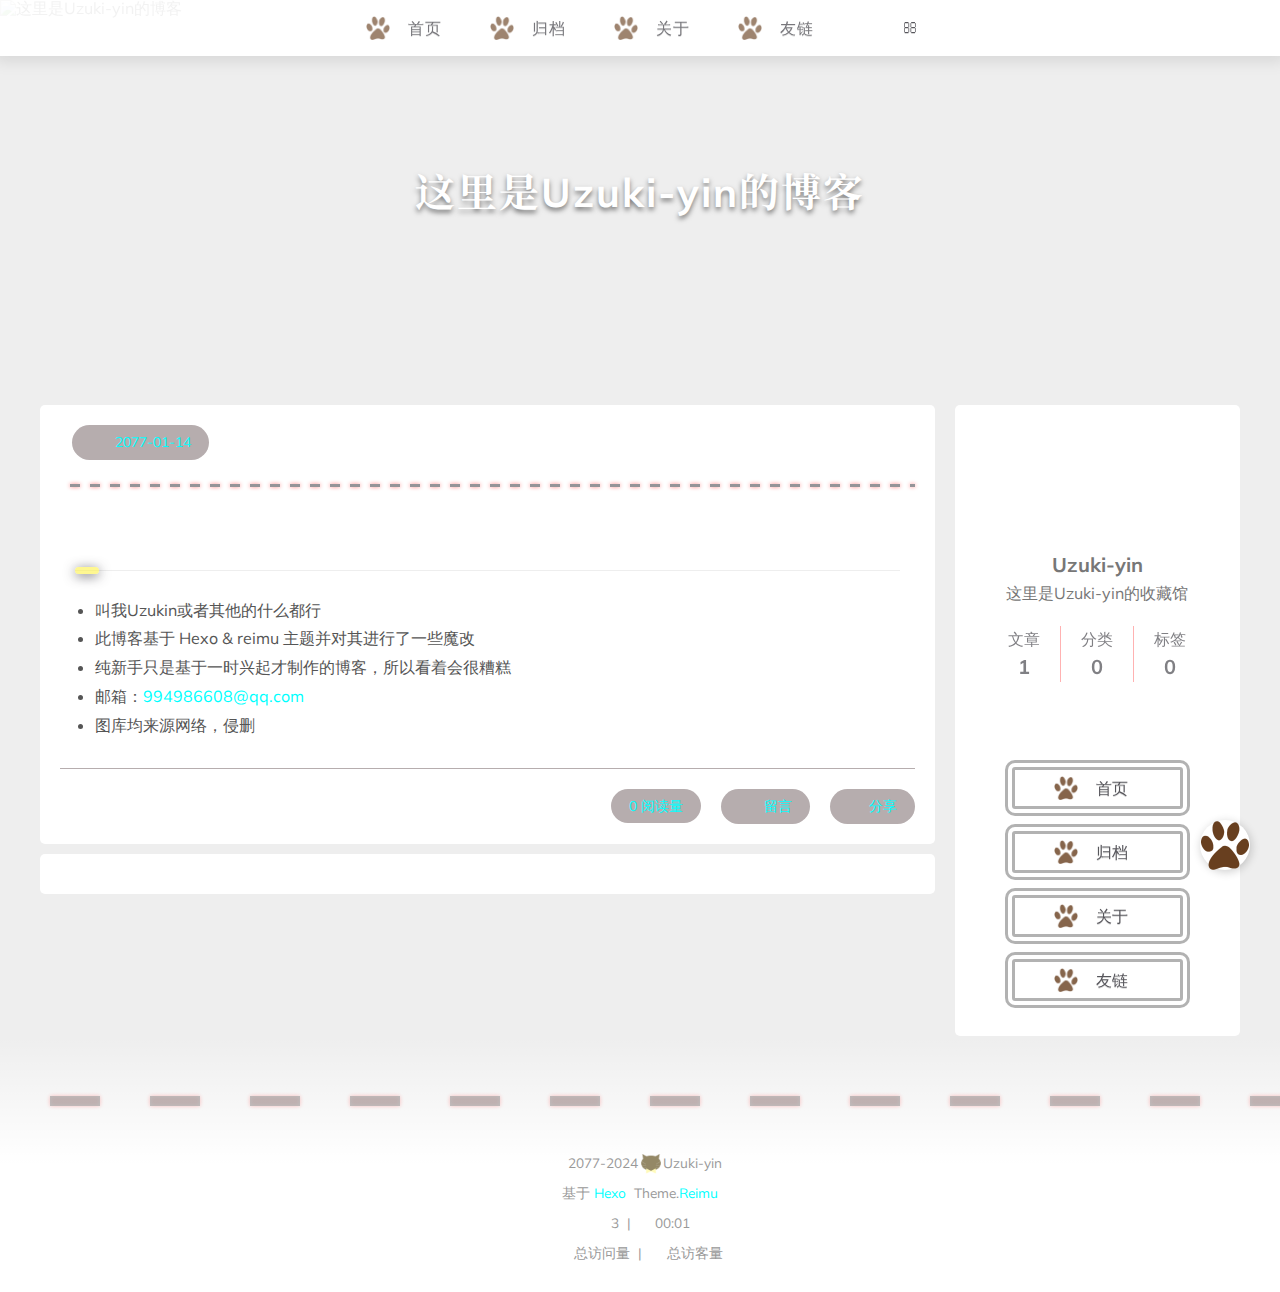
==== commit d256a7f8: "Site updated: 2024-05-23 01:37:43" ====
--- a/about/index.html
+++ b/about/index.html
@@ -8,13 +8,15 @@
   
 
   
+
+  
   <title>
     这里是Uzuki-yin的博客 |
     
     曼城茶厅
   </title>
   <meta name="viewport" content="width=device-width, initial-scale=1, shrink-to-fit=no">
-  <link rel="preload" href="https://fonts.googleapis.com/css?family=Mulish:300,300italic,400,400italic,700,700italic%7CNoto%20Serif%20SC:300,300italic,400,400italic,700,700italic%7CUbuntu%20Mono:300,300italic,400,400italic,700,700italic&display=swap&subset=latin,latin-ext" as="style" onload="this.onload&#x3D;null;this.rel&#x3D;&#39;stylesheet&#39;">
+  <link rel="preload" href="https://fonts.googleapis.com/css?family=Mulish:400,400italic,700,700italic%7CNoto%20Serif%20SC:400,400italic,700,700italic%7CUbuntu%20Mono:400,400italic,700,700italic&display=swap&subset=latin,latin-ext" as="style" onload="this.onload&#x3D;null;this.rel&#x3D;&#39;stylesheet&#39;">
   
 <link rel="stylesheet" href="https://npm.webcache.cn/@fortawesome/fontawesome-free@6.5.1/css/regular.min.css">
 <link rel="stylesheet" href="https://npm.webcache.cn/@fortawesome/fontawesome-free@6.5.1/css/solid.min.css">
@@ -23,17 +25,17 @@
   
 <link rel="stylesheet" href="/css/loader.css">
 
-  <meta name="description" content="叫我Uzukin或者其他的什么都行 此博客基于 Hexo &amp; reimu 主题并对其进行了一些魔改 纯新手只是基于一时兴起才制作的博客，所以看着会很糟糕 邮箱：&amp;#57;&amp;#57;&amp;#x34;&amp;#x39;&amp;#x38;&amp;#x36;&amp;#54;&amp;#x30;&amp;#x38;&amp;#x40;&amp;#x71;&amp;#113;&amp;#x2e;&amp;#99;&amp;#111;&amp;#x6d; 图库均来源网络，侵删">
+  <meta name="description" content="叫我Uzukin或者其他的什么都行 此博客基于 Hexo &amp; reimu 主题并对其进行了一些魔改 纯新手只是基于一时兴起才制作的博客，所以看着会很糟糕 邮箱：&amp;#57;&amp;#57;&amp;#52;&amp;#x39;&amp;#56;&amp;#54;&amp;#54;&amp;#x30;&amp;#56;&amp;#64;&amp;#113;&amp;#113;&amp;#x2e;&amp;#99;&amp;#111;&amp;#x6d; 图库均来源网络，侵删">
 <meta property="og:type" content="website">
 <meta property="og:title" content="这里是Uzuki-yin的博客">
-<meta property="og:url" content="http://uzuki-yin.com/about/index.html">
+<meta property="og:url" content="https://uzuki-yin.github.io/about/index.html">
 <meta property="og:site_name" content="曼城茶厅">
-<meta property="og:description" content="叫我Uzukin或者其他的什么都行 此博客基于 Hexo &amp; reimu 主题并对其进行了一些魔改 纯新手只是基于一时兴起才制作的博客，所以看着会很糟糕 邮箱：&amp;#57;&amp;#57;&amp;#x34;&amp;#x39;&amp;#x38;&amp;#x36;&amp;#54;&amp;#x30;&amp;#x38;&amp;#x40;&amp;#x71;&amp;#113;&amp;#x2e;&amp;#99;&amp;#111;&amp;#x6d; 图库均来源网络，侵删">
+<meta property="og:description" content="叫我Uzukin或者其他的什么都行 此博客基于 Hexo &amp; reimu 主题并对其进行了一些魔改 纯新手只是基于一时兴起才制作的博客，所以看着会很糟糕 邮箱：&amp;#57;&amp;#57;&amp;#52;&amp;#x39;&amp;#56;&amp;#54;&amp;#54;&amp;#x30;&amp;#56;&amp;#64;&amp;#113;&amp;#113;&amp;#x2e;&amp;#99;&amp;#111;&amp;#x6d; 图库均来源网络，侵删">
 <meta property="og:locale" content="zh_CN">
 <meta property="article:published_time" content="2077-01-13T21:14:19.000Z">
 <meta property="article:modified_time" content="2024-02-03T10:38:49.789Z">
 <meta property="article:author" content="Uzuki-yin">
-<meta property="article:tag" content="Manhattancafe">
+<meta property="article:tag" content="曼城茶厅">
 <meta name="twitter:card" content="summary">
   
     <link rel="alternate" href="/atom.xml" title="曼城茶厅" type="application/atom+xml">
@@ -211,14 +213,14 @@
 <li>叫我Uzukin或者其他的什么都行</li>
 <li>此博客基于 Hexo &amp; reimu 主题并对其进行了一些魔改</li>
 <li>纯新手只是基于一时兴起才制作的博客，所以看着会很糟糕</li>
-<li>邮箱：<a href="mailto:&#57;&#57;&#x34;&#x39;&#x38;&#x36;&#54;&#x30;&#x38;&#x40;&#x71;&#113;&#x2e;&#99;&#111;&#x6d;">&#57;&#57;&#x34;&#x39;&#x38;&#x36;&#54;&#x30;&#x38;&#x40;&#x71;&#113;&#x2e;&#99;&#111;&#x6d;</a></li>
+<li>邮箱：<a href="mailto:&#57;&#57;&#52;&#x39;&#56;&#54;&#54;&#x30;&#56;&#64;&#113;&#113;&#x2e;&#99;&#111;&#x6d;">&#57;&#57;&#52;&#x39;&#56;&#54;&#54;&#x30;&#56;&#64;&#113;&#113;&#x2e;&#99;&#111;&#x6d;</a></li>
 <li>图库均来源网络，侵删</li>
 </ul>
 
       
     </div>
     <footer class="article-footer">
-      <a data-url="http://uzuki-yin.com/about/index.html" data-id="cls5w13hy0000vobzeawrh0qr" data-title="这里是Uzuki-yin的博客" class="article-share-link">分享</a>
+      <a data-url="https://uzuki-yin.github.io/about/index.html" data-id="clwi3x9lb0000g8bzaufx1bd4" data-title="这里是Uzuki-yin的博客" class="article-share-link">分享</a>
       
       
         <a href="/about/index.html#comments" class="article-comment-link">
@@ -259,7 +261,7 @@
       <div class="sidebar-author">
   <img data-src="/avatar/avatar.jpg" data-sizes="auto" alt="Uzuki-yin" class="lazyload">
   <div class="sidebar-author-name">Uzuki-yin</div>
-  <div class="sidebar-description">莫把湖面倒影当成夜空繁星</div>
+  <div class="sidebar-description">这里是Uzuki-yin的收藏馆</div>
 </div>
 <div class="sidebar-state">
   <div class="sidebar-state-article">
@@ -278,40 +280,40 @@
 <div class="sidebar-social">
   
     <div class=icon-github>
-      <a href=https://github.com/Uzuki-yin itemprop="url" target="_blank"></a>
+      <a href=https://github.com/Uzuki-yin itemprop="url" target="_blank" aria-label="github"></a>
     </div>
   
     <div class=icon-bilibili>
-      <a href=https://space.bilibili.com/2088046120 itemprop="url" target="_blank"></a>
+      <a href=https://space.bilibili.com/2088046120 itemprop="url" target="_blank" aria-label="bilibili"></a>
     </div>
   
     <div class=icon-steam>
-      <a href=https://steamcommunity.com/id/Uzuki-yin/ itemprop="url" target="_blank"></a>
+      <a href=https://steamcommunity.com/id/Uzuki-yin/ itemprop="url" target="_blank" aria-label="steam"></a>
     </div>
   
 </div>
 <div class="sidebar-menu">
   
     <div class="sidebar-menu-link-wrap">
-      <a class="sidebar-menu-link-dummy" href="/"></a>
+      <a class="sidebar-menu-link-dummy" href="/" aria-label="首页"></a>
       <span class="sidebar-menu-icon"></span>
       <div class="sidebar-menu-link">首页</div>
     </div>
   
     <div class="sidebar-menu-link-wrap">
-      <a class="sidebar-menu-link-dummy" href="/archives"></a>
+      <a class="sidebar-menu-link-dummy" href="/archives" aria-label="归档"></a>
       <span class="sidebar-menu-icon"></span>
       <div class="sidebar-menu-link">归档</div>
     </div>
   
     <div class="sidebar-menu-link-wrap">
-      <a class="sidebar-menu-link-dummy" href="/about"></a>
+      <a class="sidebar-menu-link-dummy" href="/about" aria-label="关于"></a>
       <span class="sidebar-menu-icon"></span>
       <div class="sidebar-menu-link">关于</div>
     </div>
   
     <div class="sidebar-menu-link-wrap">
-      <a class="sidebar-menu-link-dummy" href="/friend"></a>
+      <a class="sidebar-menu-link-dummy" href="/friend" aria-label="友链"></a>
       <span class="sidebar-menu-icon"></span>
       <div class="sidebar-menu-link">友链</div>
     </div>
@@ -380,7 +382,7 @@
       <div class="sidebar-author">
   <img data-src="/avatar/avatar.jpg" data-sizes="auto" alt="Uzuki-yin" class="lazyload">
   <div class="sidebar-author-name">Uzuki-yin</div>
-  <div class="sidebar-description">莫把湖面倒影当成夜空繁星</div>
+  <div class="sidebar-description">这里是Uzuki-yin的收藏馆</div>
 </div>
 <div class="sidebar-state">
   <div class="sidebar-state-article">
@@ -399,40 +401,40 @@
 <div class="sidebar-social">
   
     <div class=icon-github>
-      <a href=https://github.com/Uzuki-yin itemprop="url" target="_blank"></a>
+      <a href=https://github.com/Uzuki-yin itemprop="url" target="_blank" aria-label="github"></a>
     </div>
   
     <div class=icon-bilibili>
-      <a href=https://space.bilibili.com/2088046120 itemprop="url" target="_blank"></a>
+      <a href=https://space.bilibili.com/2088046120 itemprop="url" target="_blank" aria-label="bilibili"></a>
     </div>
   
     <div class=icon-steam>
-      <a href=https://steamcommunity.com/id/Uzuki-yin/ itemprop="url" target="_blank"></a>
+      <a href=https://steamcommunity.com/id/Uzuki-yin/ itemprop="url" target="_blank" aria-label="steam"></a>
     </div>
   
 </div>
 <div class="sidebar-menu">
   
     <div class="sidebar-menu-link-wrap">
-      <a class="sidebar-menu-link-dummy" href="/"></a>
+      <a class="sidebar-menu-link-dummy" href="/" aria-label="首页"></a>
       <span class="sidebar-menu-icon"></span>
       <div class="sidebar-menu-link">首页</div>
     </div>
   
     <div class="sidebar-menu-link-wrap">
-      <a class="sidebar-menu-link-dummy" href="/archives"></a>
+      <a class="sidebar-menu-link-dummy" href="/archives" aria-label="归档"></a>
       <span class="sidebar-menu-icon"></span>
       <div class="sidebar-menu-link">归档</div>
     </div>
   
     <div class="sidebar-menu-link-wrap">
-      <a class="sidebar-menu-link-dummy" href="/about"></a>
+      <a class="sidebar-menu-link-dummy" href="/about" aria-label="关于"></a>
       <span class="sidebar-menu-icon"></span>
       <div class="sidebar-menu-link">关于</div>
     </div>
   
     <div class="sidebar-menu-link-wrap">
-      <a class="sidebar-menu-link-dummy" href="/friend"></a>
+      <a class="sidebar-menu-link-dummy" href="/friend" aria-label="友链"></a>
       <span class="sidebar-menu-icon"></span>
       <div class="sidebar-menu-link">友链</div>
     </div>
@@ -484,8 +486,6 @@
 
 
 <script src="/js/pjax_script.js" data-pjax></script>
-
-
 
 
 
--- a/css/style.css
+++ b/css/style.css
@@ -1,18 +1,18 @@
 :root {
   --red-0: #2d2c33;
-  --red-1: #00FFFF;
-  --red-2: #fff98b;
+  --red-1: #0ff;
+  --red-2: #4d3900;
   --red-3: #b6adae;
-  --red-4: #26252a;
-  --red-5: #26252a;
-  --red-5-5: #26252a;
-  --red-6: #26252a;
+  --red-4: #777;
+  --red-5: #b6adae;
+  --red-5-5: #b6adae;
+  --red-6: #b6adae;
   --color-default-font: #000;
   --color-default: #555;
   --color-grey: #999;
   --color-border: var(--red-3);
   --color-link: var(--red-1);
-  --color-dark-link: #00FFFF;
+  --color-dark-link: #0cc;
   --color-background: #eee;
   --color-code-background: #f5f5f5;
   --color-sidebar-text: #777;
@@ -22,17 +22,18 @@
   --color-wrap: #fff;
   --color-twitter: #00aced;
   --color-facebook: #3b5998;
-  --color-pinterest: #cb2027;
+  --color-pinterest: #2d2c33;
   --color-linkedin: #0077b5;
   --color-dark-twitter: #008abe;
   --color-dark-facebook: #2f477a;
-  --color-dark-pinterest: #a21a1f;
+  --color-dark-pinterest: #242329;
   --color-dark-linkedin: #005f91;
+  --color-sticky: #ffecec;
   --color-h2-border: #eee;
   --color-meta-shadow: --var(--red-6);
-  --color-hover-shadow: rgba(150,150,150,0.1);
-  --color-h2-after: rgba(255,0,0,0.6);
-  --color-h2-after-shadow: rgba(255,78,106,0.7);
+  --color-hover-shadow: rgba(45,44,51,0.1);
+  --color-h2-after: rgba(253,241,72,0.6);
+  --color-h2-after-shadow: rgba(45,44,51,0.7);
   --highlight-nav: #e6e6e6;
   --highlight-scrollbar: #d6d6d6;
   --highlight-background: #f7f7f7;
@@ -40,7 +41,7 @@
   --highlight-selection: #e9e9e9;
   --highlight-foreground: #4d4d4d;
   --highlight-comment: #7d7d7d;
-  --highlight-red: #c8362b;
+  --highlight-red: #7d7d7d;
   --highlight-orange: #b66014;
   --highlight-yellow: #cb911d;
   --highlight-green: #2ea52e;
@@ -49,22 +50,22 @@
   --highlight-purple: #7135ac;
 }
 [data-theme="dark"]:root {
-  --red-0: #2d2c33;
-  --red-1: #2d2c33;
-  --red-2: #fff98b;
+  --red-0: #0ff;
+  --red-1: #0ff;
+  --red-2: #fbf6a2;
   --red-3: #b6adae;
-  --red-4: rgba(255,208,208,0.5);
-  --red-5: rgba(255,228,228,0.2);
-  --red-5-5: rgba(255,236,236,0.1);
-  --red-6: rgba(255,243,243,0.2);
+  --red-4: rgba(45,44,51,0.5);
+  --red-5: rgba(45,44,51,0.2);
+  --red-5-5: rgba(78,82,78,0.1);
+  --red-6: rgba(78,82,78,0.2);
   --color-default-font: #999;
   --color-default: #999;
   --color-grey: #999;
   --color-border: var(--red-5);
   --color-link: var(--red-1);
-  --color-dark-link: #2d2c33;
+  --color-dark-link: #0cc;
   --color-background: #21252b;
-  --color-code-background: rgba(232,232,232,0.2);
+  --color-code-background: rgba(33,37,43,0.2);
   --color-sidebar-text: #777;
   --color-header-background: #222;
   --color-footer-background: #21252b;
@@ -72,17 +73,18 @@
   --color-wrap: #272b30;
   --color-twitter: #00aced;
   --color-facebook: #3b5998;
-  --color-pinterest: #cb2027;
+  --color-pinterest: #2d2c33;
   --color-linkedin: #0077b5;
   --color-dark-twitter: #008abe;
   --color-dark-facebook: #2f477a;
-  --color-dark-pinterest: #a21a1f;
+  --color-dark-pinterest: #242329;
   --color-dark-linkedin: #005f91;
+  --color-sticky: #ffecec;
   --color-h2-border: #47474a;
   --color-meta-shadow: rgba(0,0,0,0.2);
   --color-hover-shadow: rgba(0,0,0,0.2);
-  --color-h2-after: #ff5252;
-  --color-h2-after-shadow: rgba(255,78,106,0.7);
+  --color-h2-after: #0ff;
+  --color-h2-after-shadow: rgba(45,44,51,0.7);
   --highlight-nav: #2e353f;
   --highlight-scrollbar: #454d59;
   --highlight-background: #22272e;
@@ -90,7 +92,7 @@
   --highlight-selection: #515151;
   --highlight-foreground: #ccc;
   --highlight-comment: #999;
-  --highlight-red: #f47067;
+  --highlight-red: #8b807a;
   --highlight-orange: #f69d50;
   --highlight-yellow: #fc6;
   --highlight-green: #9c9;
@@ -270,7 +272,7 @@
   background-size: 20px 3px;
   background-repeat: repeat-x;
   border: none;
-  filter: drop-shadow(0px 0px 2px #2d2c33);
+  filter: drop-shadow(0px 0px 2px #f00);
 }
 @media screen and (max-width: 767px) {
   .article-entry hr {
@@ -698,7 +700,7 @@
 }
 #subtitle {
   font-size: 18px;
-  font-weight: 300;
+  font-weight: 400;
   line-height: 18px;
   letter-spacing: 1px;
 }
@@ -821,7 +823,7 @@
   transform: rotate(360deg);
 }
 .main-nav-link {
-  font-weight: 300;
+  font-weight: 400;
   letter-spacing: 1px;
 }
 .main-nav-icon {
@@ -896,7 +898,7 @@
   background-image: linear-gradient(to left, var(--red-0) 50%, transparent 0%);
   background-size: 20px 3px;
   background-repeat: repeat-x;
-  filter: drop-shadow(0px 0px 2px #2d2c33);
+  filter: drop-shadow(0px 0px 2px #f00);
 }
 .article-inner {
   overflow: hidden;
@@ -1712,7 +1714,7 @@
   justify-content: flex-end;
   margin: 5px 0;
 }
-.post-meta a {
+.post-meta span {
   font-size: 14px;
   color: #777;
   margin: 0 8px;
@@ -1721,7 +1723,6 @@
   text-overflow: ellipsis;
   overflow: hidden;
 }
-.post-meta a:before,
 .post-meta span:before {
   margin: 0 10px;
 }
@@ -1862,7 +1863,7 @@
   left: 0;
   width: 70px;
   height: 35px;
-  background: var(--red-4);
+  background: var(--color-sticky);
   color: var(--red-1);
   font-weight: bold;
   font-size: 15px;
@@ -2114,8 +2115,8 @@
   background: var(--red-1);
   color: #fff;
   font-weight: bold;
-  -webkit-box-shadow: 0 2px 12px rgba(255,78,106,0.55);
-  box-shadow: 0 2px 12px rgba(255,78,106,0.55);
+  -webkit-box-shadow: 0 2px 12px rgba(78,81,78,0.55);
+  box-shadow: 0 2px 12px rgba(78,81,78,0.55);
 }
 @media screen and (max-width: 479px) {
   #page-nav .current {
@@ -2255,11 +2256,11 @@
   filter: alpha(opacity=30);
   width: 200%;
   height: 10px;
-  background-image: -webkit-linear-gradient(right, rgba(255,0,0,0.75) 50%, transparent 0%);
-  background-image: -moz-linear-gradient(right, rgba(255,0,0,0.75) 50%, transparent 0%);
-  background-image: -o-linear-gradient(right, rgba(255,0,0,0.75) 50%, transparent 0%);
-  background-image: -ms-linear-gradient(right, rgba(255,0,0,0.75) 50%, transparent 0%);
-  background-image: linear-gradient(to left, rgba(255,0,0,0.75) 50%, transparent 0%);
+  background-image: -webkit-linear-gradient(right, rgba(0,0,0,0.75) 50%, transparent 0%);
+  background-image: -moz-linear-gradient(right, rgba(0,0,0,0.75) 50%, transparent 0%);
+  background-image: -o-linear-gradient(right, rgba(0,0,0,0.75) 50%, transparent 0%);
+  background-image: -ms-linear-gradient(right, rgba(0,0,0,0.75) 50%, transparent 0%);
+  background-image: linear-gradient(to left, rgba(0,0,0,0.75) 50%, transparent 0%);
   background-size: 100px 10px;
   background-repeat: repeat-x;
   -webkit-transition: opacity 0.3s;
@@ -2278,7 +2279,7 @@
   -o-animation-timing-function: linear;
   -ms-animation-timing-function: linear;
   animation-timing-function: linear;
-  filter: drop-shadow(0px 0px 2px #2d2c33);
+  filter: drop-shadow(0px 0px 2px #f00);
 }
 #footer-info {
   line-height: 1.8em;
@@ -2338,12 +2339,12 @@
   opacity: 0.6;
   -ms-filter: "progid:DXImageTransform.Microsoft.Alpha(Opacity=60)";
   filter: alpha(opacity=60);
-  background: url("/images/taichi.png") no-repeat center/80%;
-  -webkit-animation: rotate-all 3s infinite;
-  -moz-animation: rotate-all 3s infinite;
-  -o-animation: rotate-all 3s infinite;
-  -ms-animation: rotate-all 3s infinite;
-  animation: rotate-all 3s infinite;
+  background: url("/images/taichi-fill.png") no-repeat center/80%;
+  -webkit-animation: 0.5s linear 1s infinite alternate slidein;
+  -moz-animation: 0.5s linear 1s infinite alternate slidein;
+  -o-animation: 0.5s linear 1s infinite alternate slidein;
+  -ms-animation: 0.5s linear 1s infinite alternate slidein;
+  animation: 0.5s linear 1s infinite alternate slidein;
   -webkit-animation-timing-function: linear;
   -moz-animation-timing-function: linear;
   -o-animation-timing-function: linear;
@@ -2721,7 +2722,7 @@
   content: " ";
   position: absolute;
   border-radius: 50%;
-  background: #ff5f56;
+  background: #2d2c33;
   width: 12px;
   height: 12px;
   -webkit-box-shadow: 20px 0 #ffbd2e, 40px 0 #27c93f;
@@ -2934,8 +2935,8 @@
   -o-transform: scale(1.015);
   -ms-transform: scale(1.015);
   transform: scale(1.015);
-  -webkit-box-shadow: 0 0 10px 3px rgba(255,0,0,0.1);
-  box-shadow: 0 0 10px 3px rgba(255,0,0,0.1);
+  -webkit-box-shadow: 0 0 10px 3px rgba(0,255,255,0.1);
+  box-shadow: 0 0 10px 3px rgba(0,255,255,0.1);
 }
 @media screen and (max-width: 767px) {
   .friend-item-wrap {
@@ -2952,6 +2953,7 @@
 .friend-icon-wrap {
   width: 100px;
   height: 100%;
+  pointer-events: none;
 }
 .friend-icon-wrap .friend-icon {
   height: 0;
@@ -3202,8 +3204,8 @@
   color: #fff;
   background: var(--red-1);
   font-weight: bold;
-  -webkit-box-shadow: 0 2px 6px rgba(255,78,106,0.55);
-  box-shadow: 0 2px 6px rgba(255,78,106,0.55);
+  -webkit-box-shadow: 0 2px 6px rgba(45,44,51,0.55);
+  box-shadow: 0 2px 6px rgba(45,44,51,0.55);
 }
 .reimu-pagination .disabled-item {
   display: none;
@@ -3362,7 +3364,7 @@
 .sidebar-author .sidebar-author-name {
   font-weight: bold;
   font-size: 20px;
-  color: #f77;
+  color: #777;
   margin: 10px;
 }
 .sidebar-author .sidebar-description {
@@ -3571,7 +3573,7 @@
   content: "\f0d2";
 }
 .icon-youtube {
-  color: #2d2c33;
+  color: #f00;
 }
 .icon-youtube:before {
   content: "\f167";
@@ -3713,7 +3715,7 @@
   -ms-flex-pack: center;
   -webkit-justify-content: center;
   justify-content: center;
-  border: 10px rgba(255,0,0,0.3) double;
+  border: 10px rgba(0,0,0,0.3) double;
   border-radius: 10px;
   -webkit-transition: border 0.5s ease;
   -moz-transition: border 0.5s ease;
@@ -3757,8 +3759,8 @@
 .link-active {
   background: var(--red-0);
   border: 10px var(--color-wrap) double;
-  -webkit-box-shadow: 0 0 10px 3px rgba(255,0,0,0.3);
-  box-shadow: 0 0 10px 3px rgba(255,0,0,0.3);
+  -webkit-box-shadow: 0 0 10px 3px rgba(0,0,0,0.3);
+  box-shadow: 0 0 10px 3px rgba(0,0,0,0.3);
   opacity: 0.8;
   -ms-filter: "progid:DXImageTransform.Microsoft.Alpha(Opacity=80)";
   filter: alpha(opacity=80);
